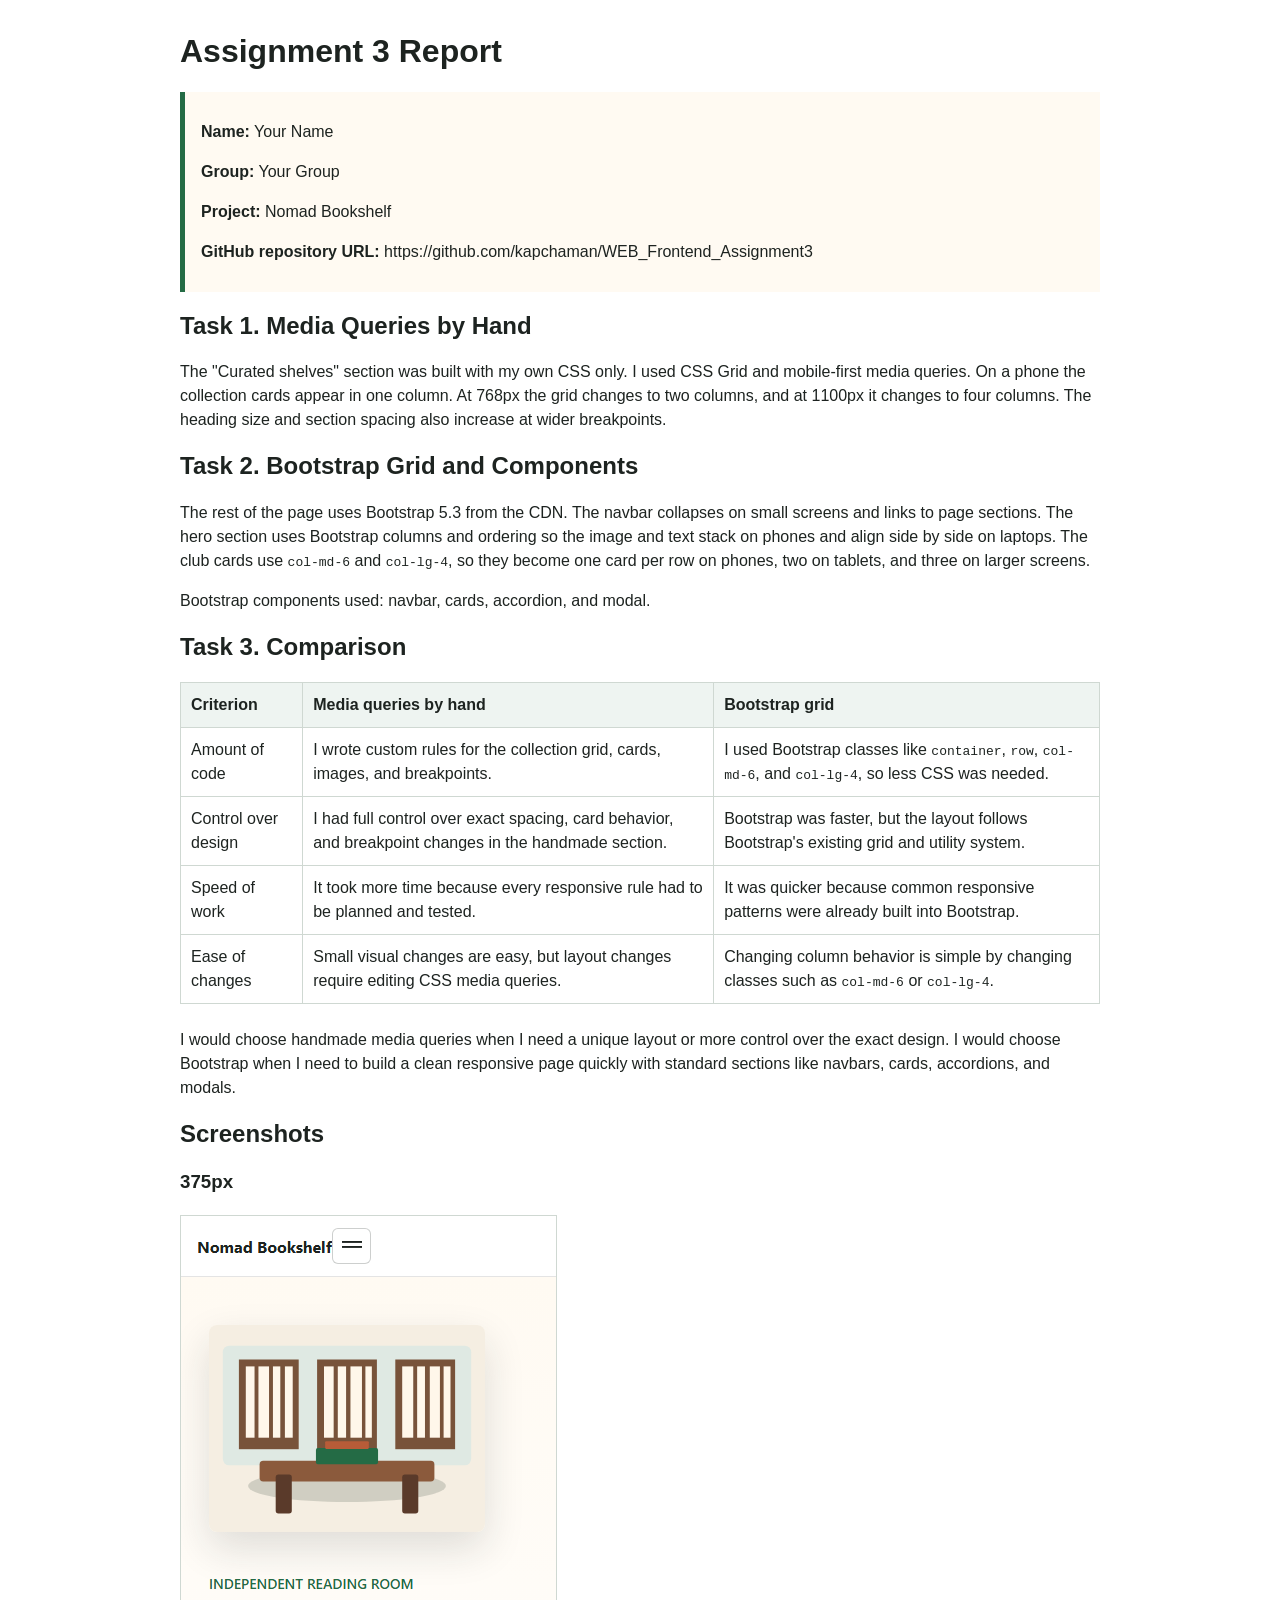
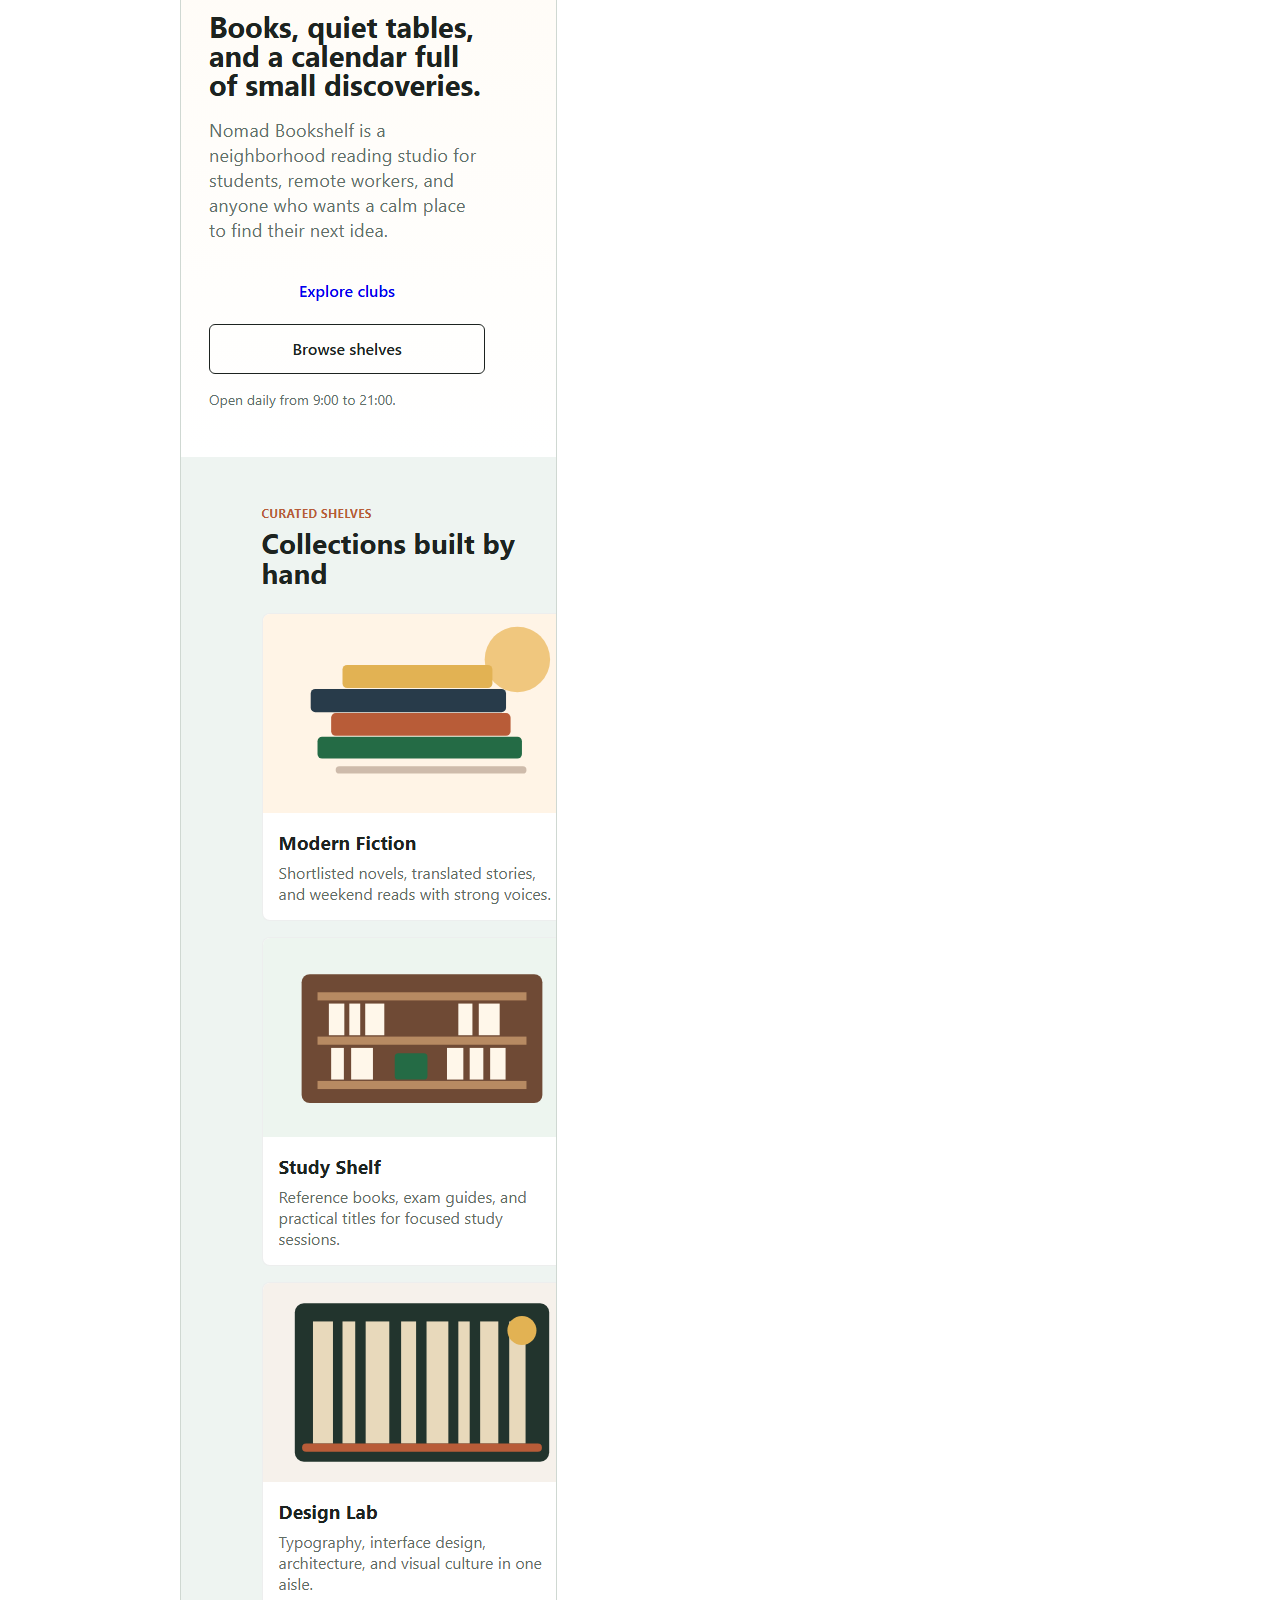
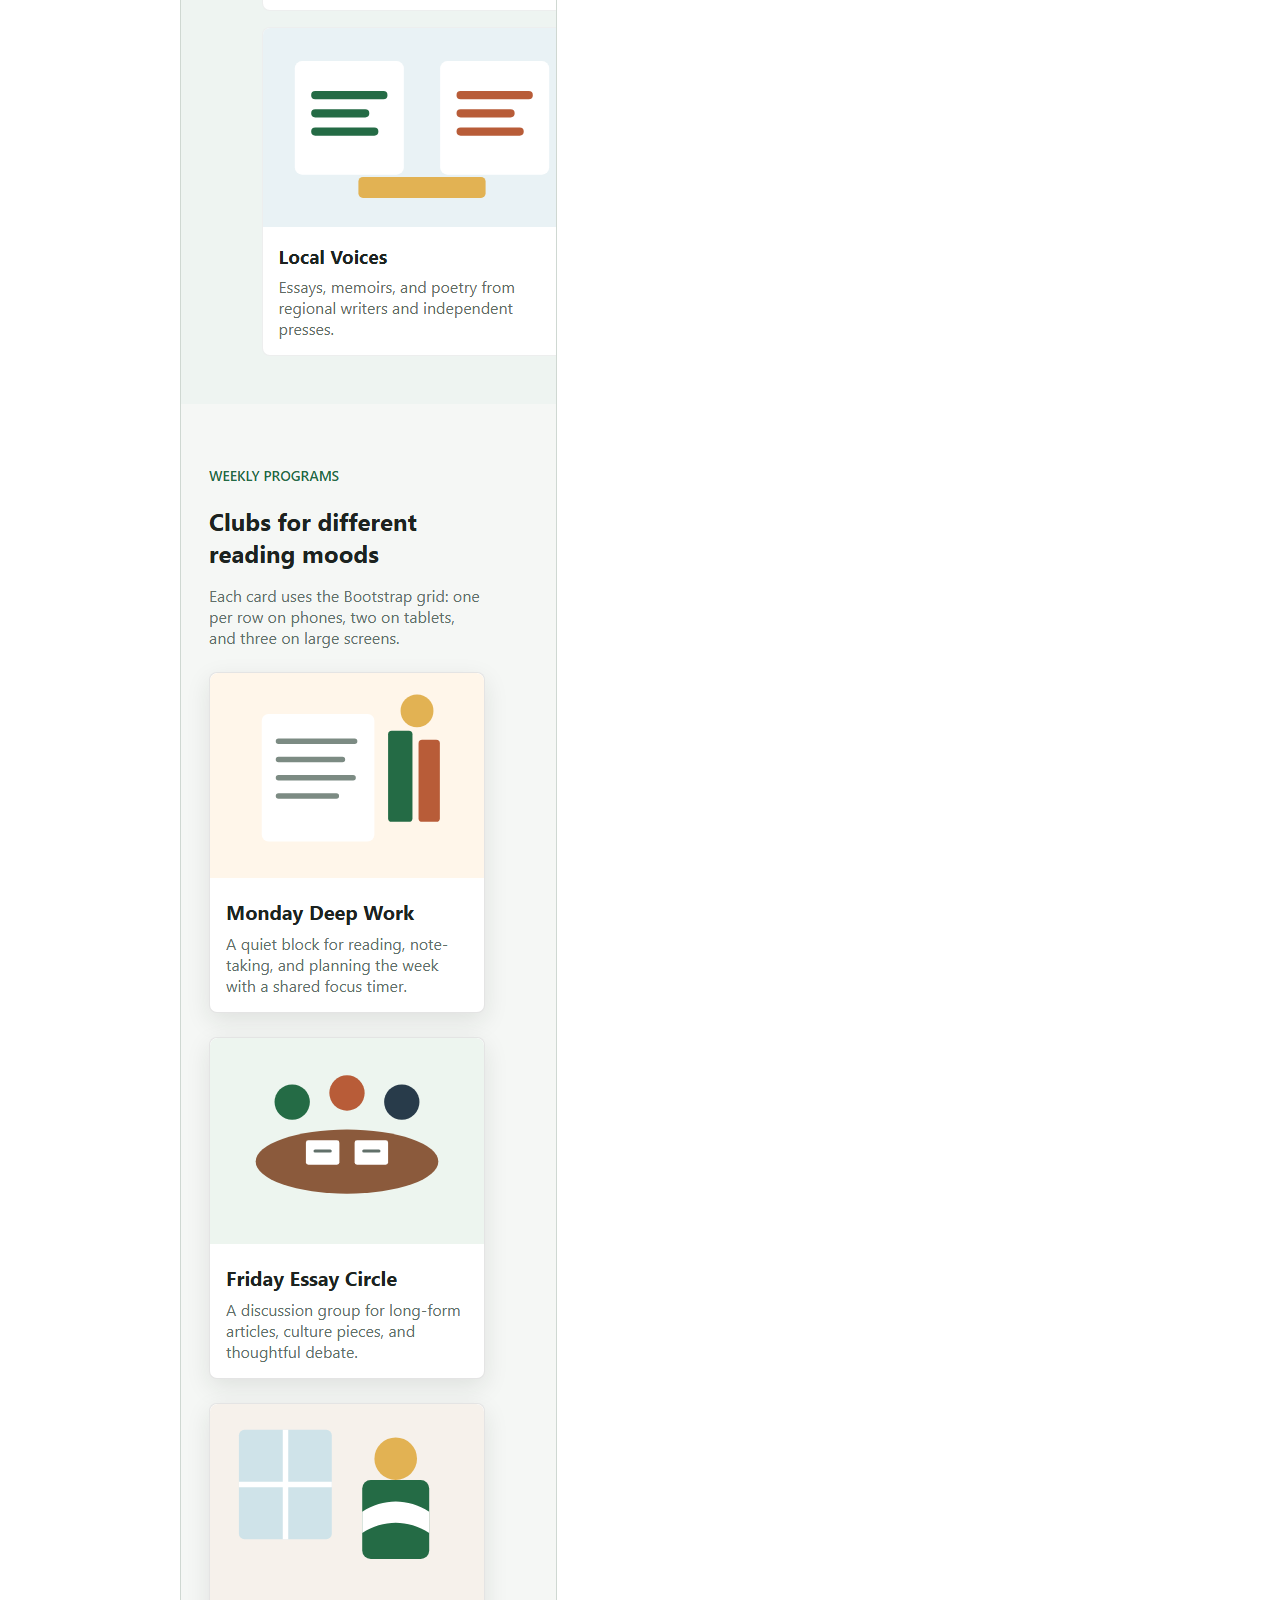
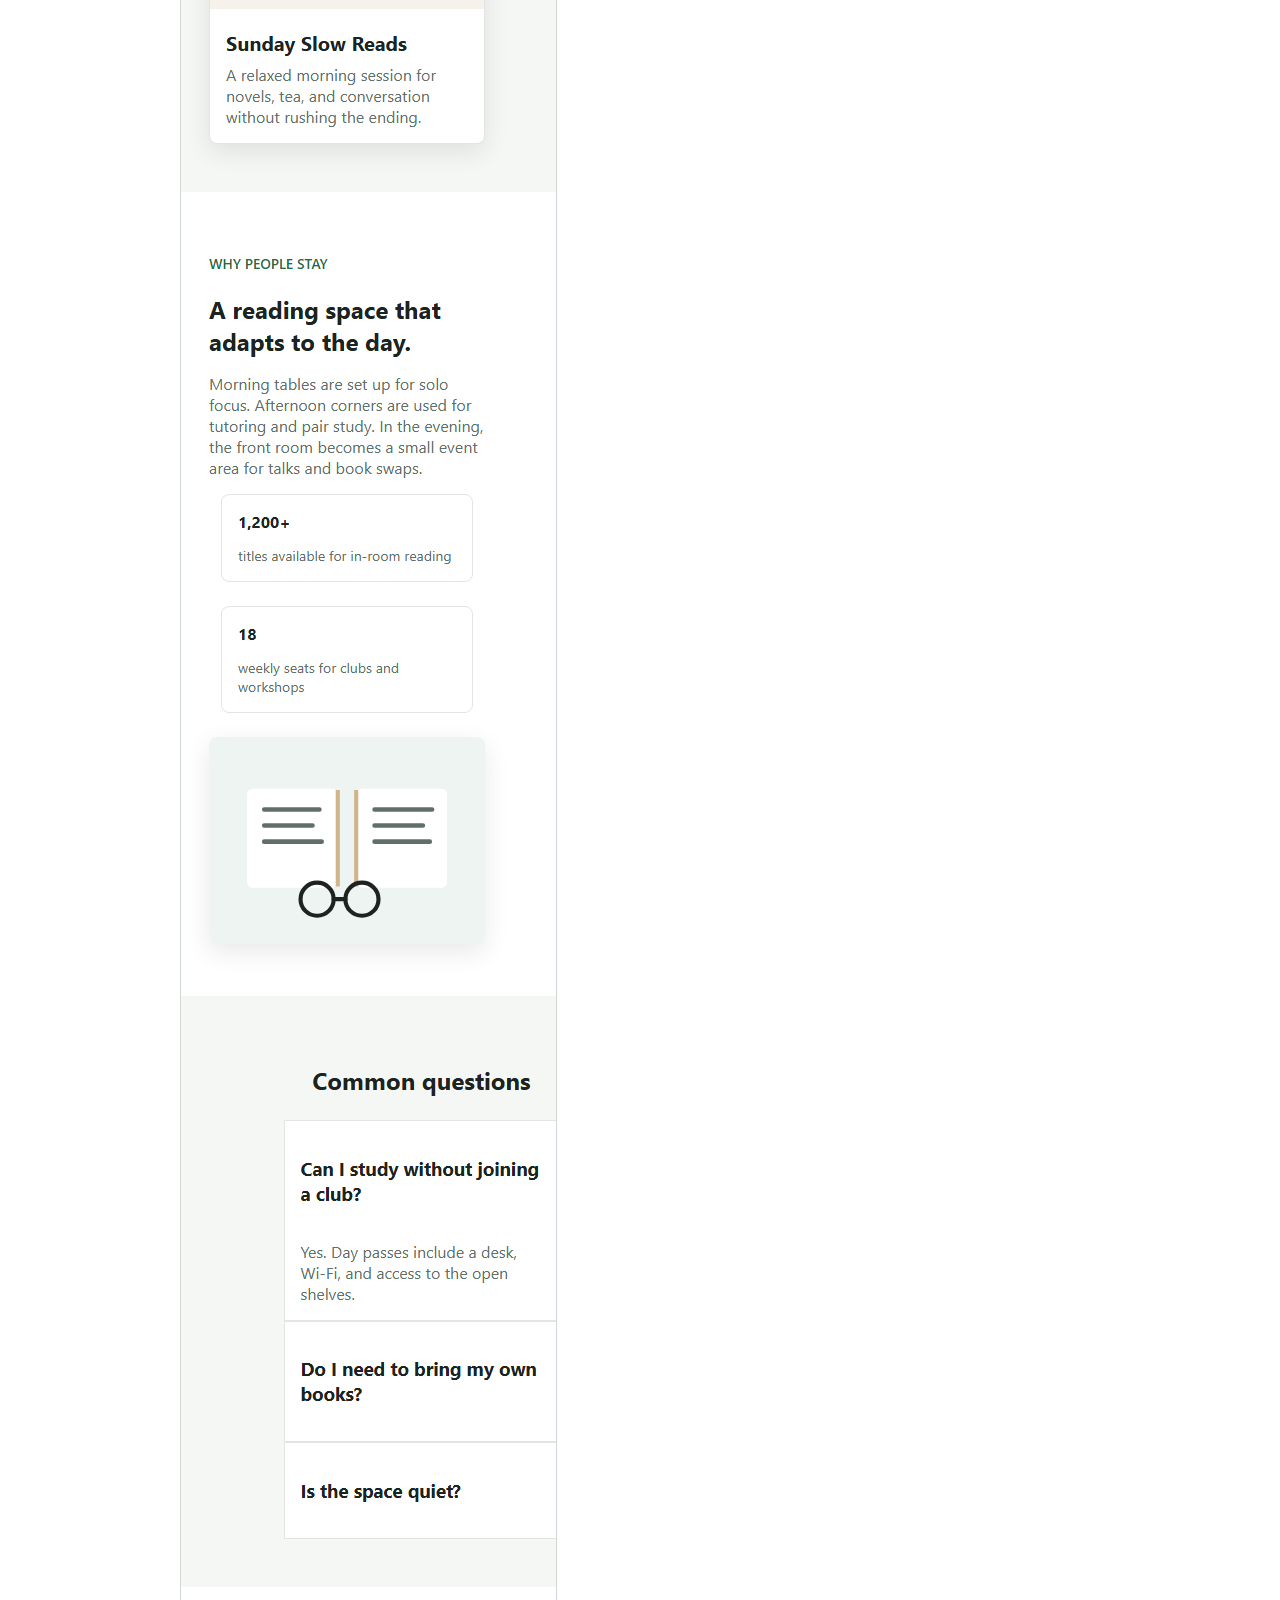
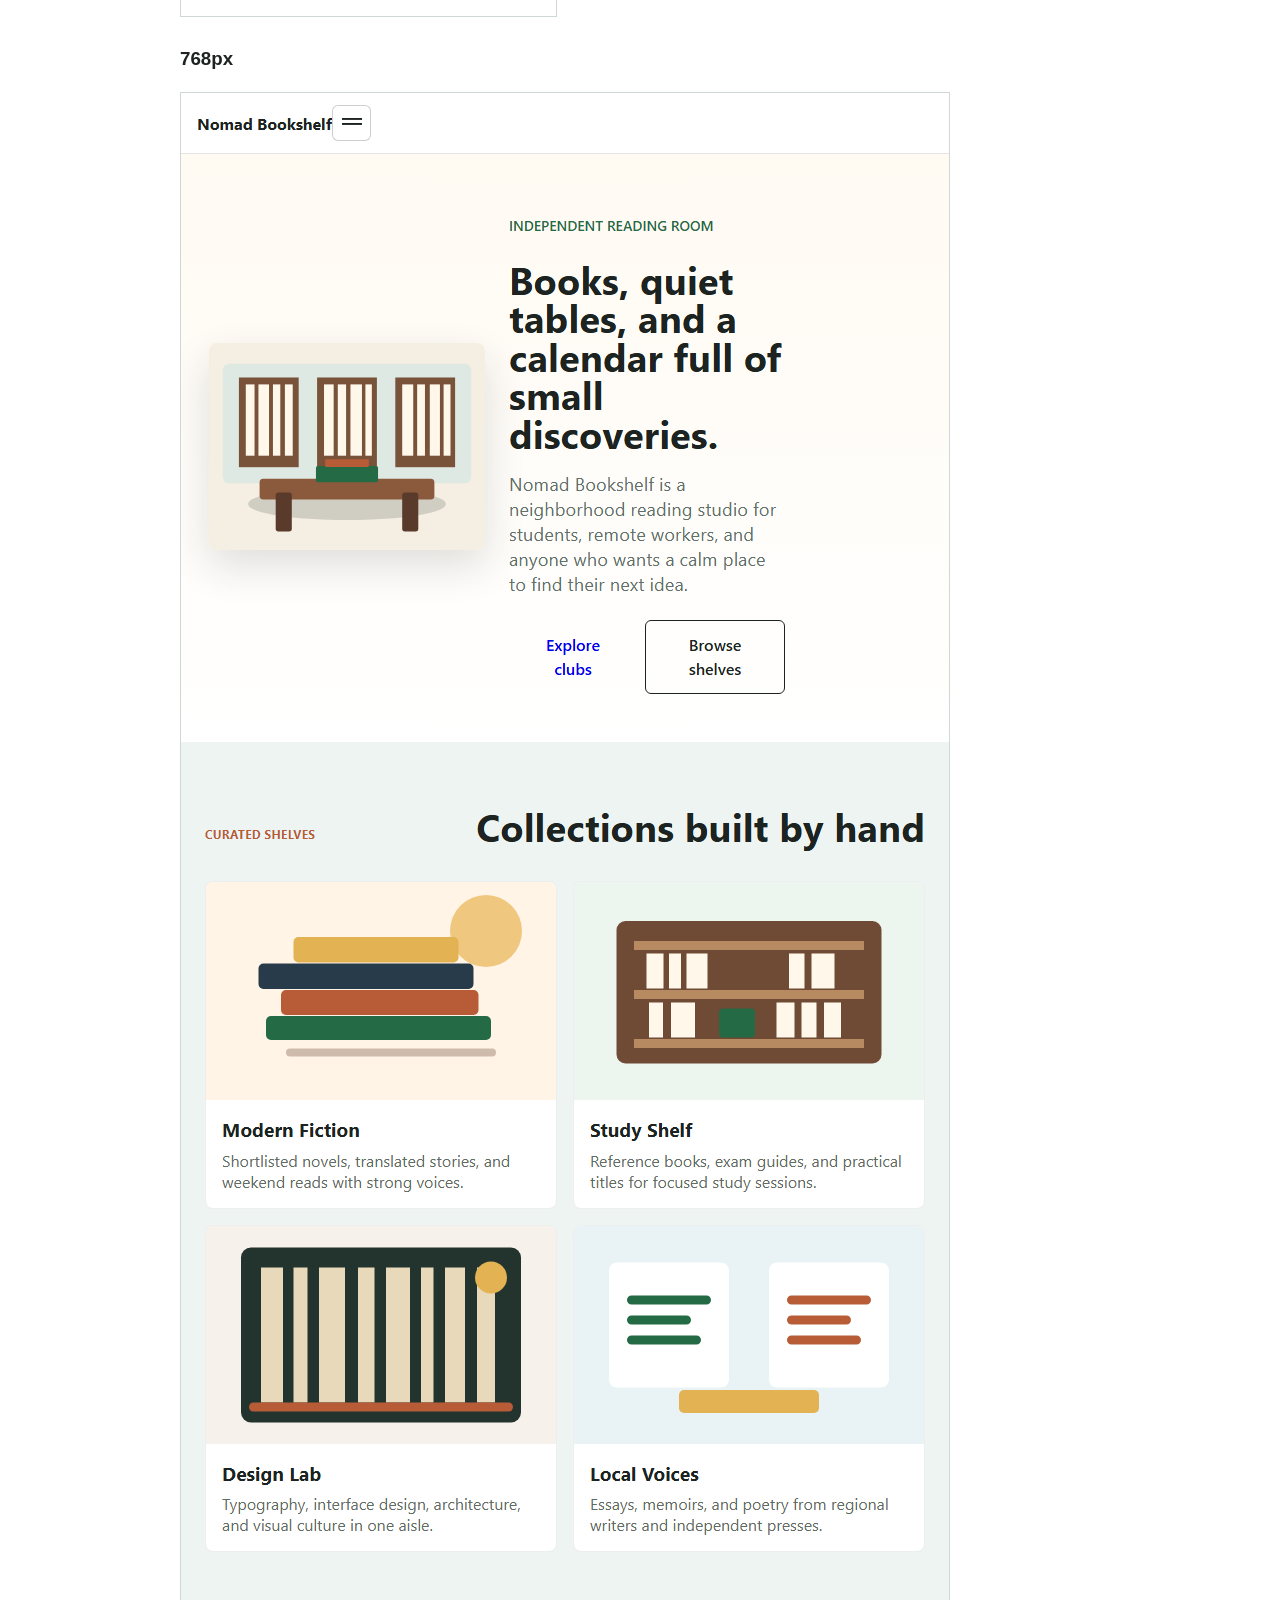
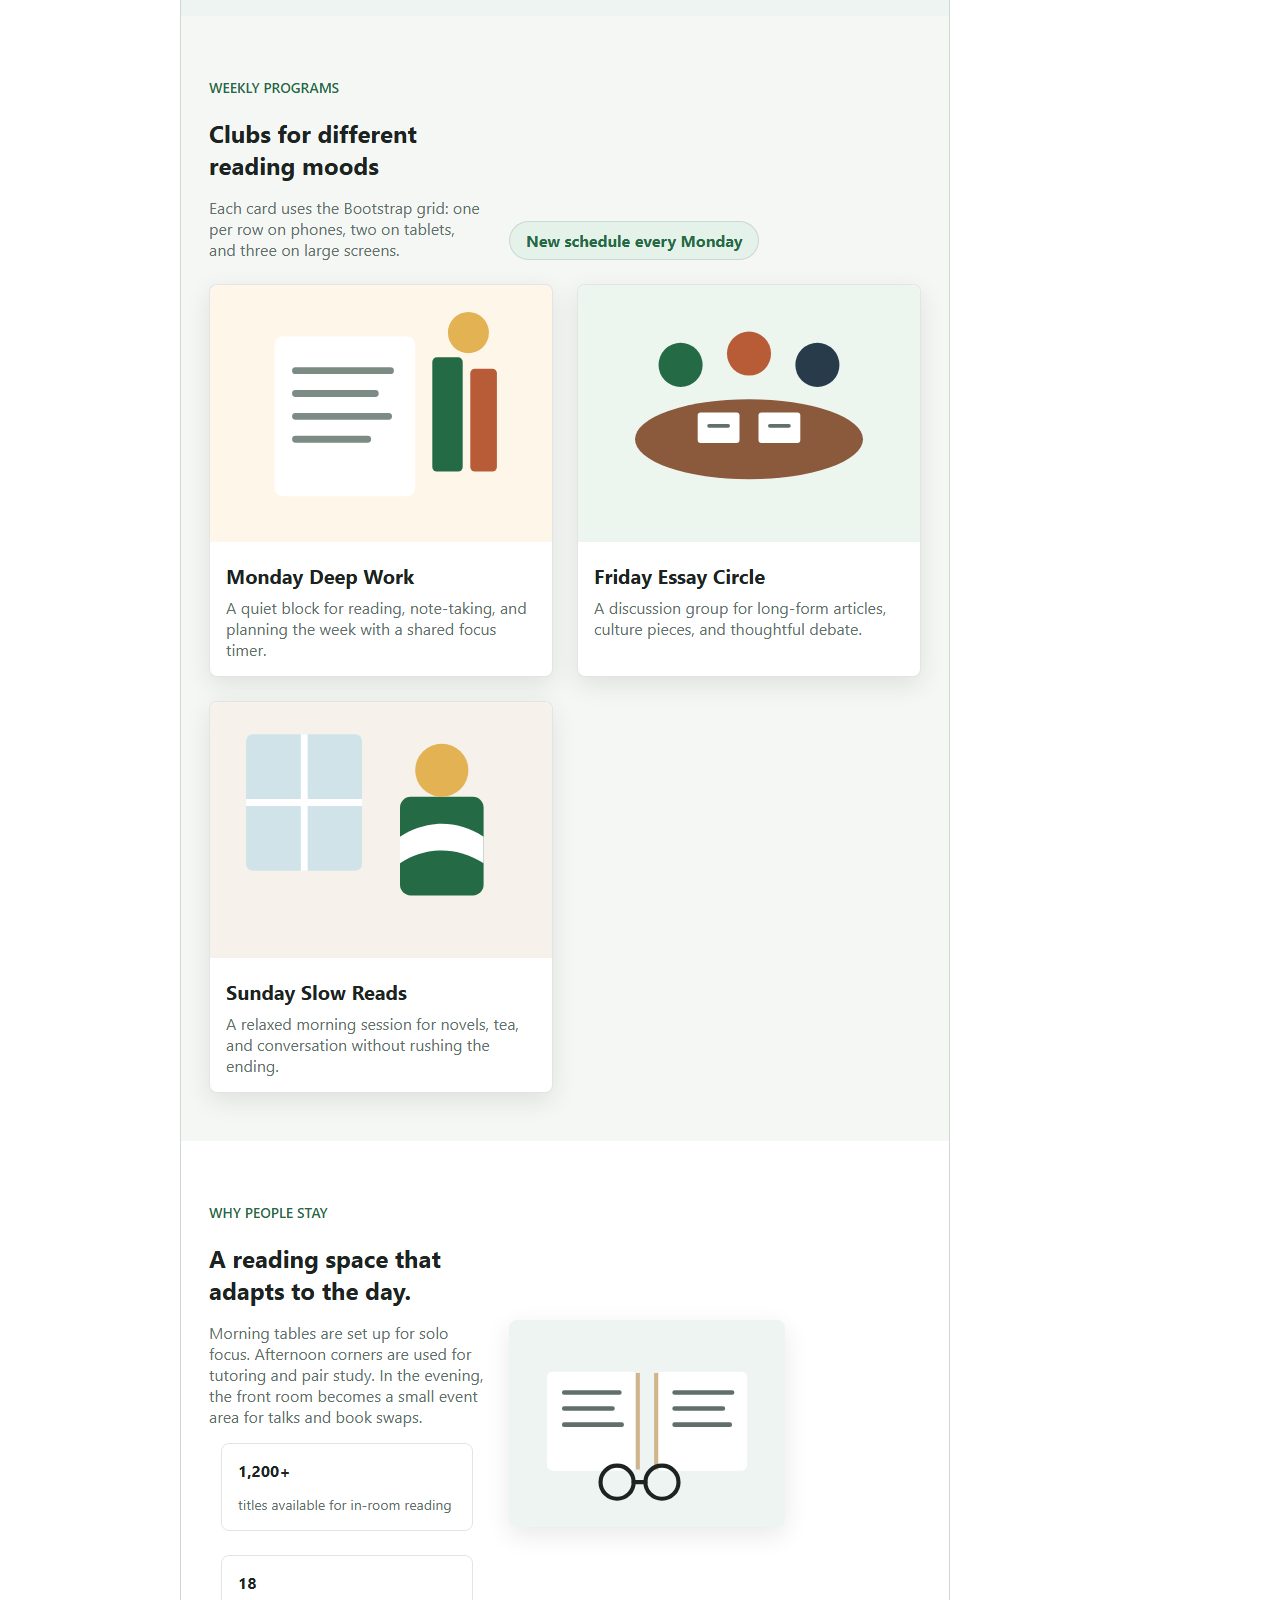
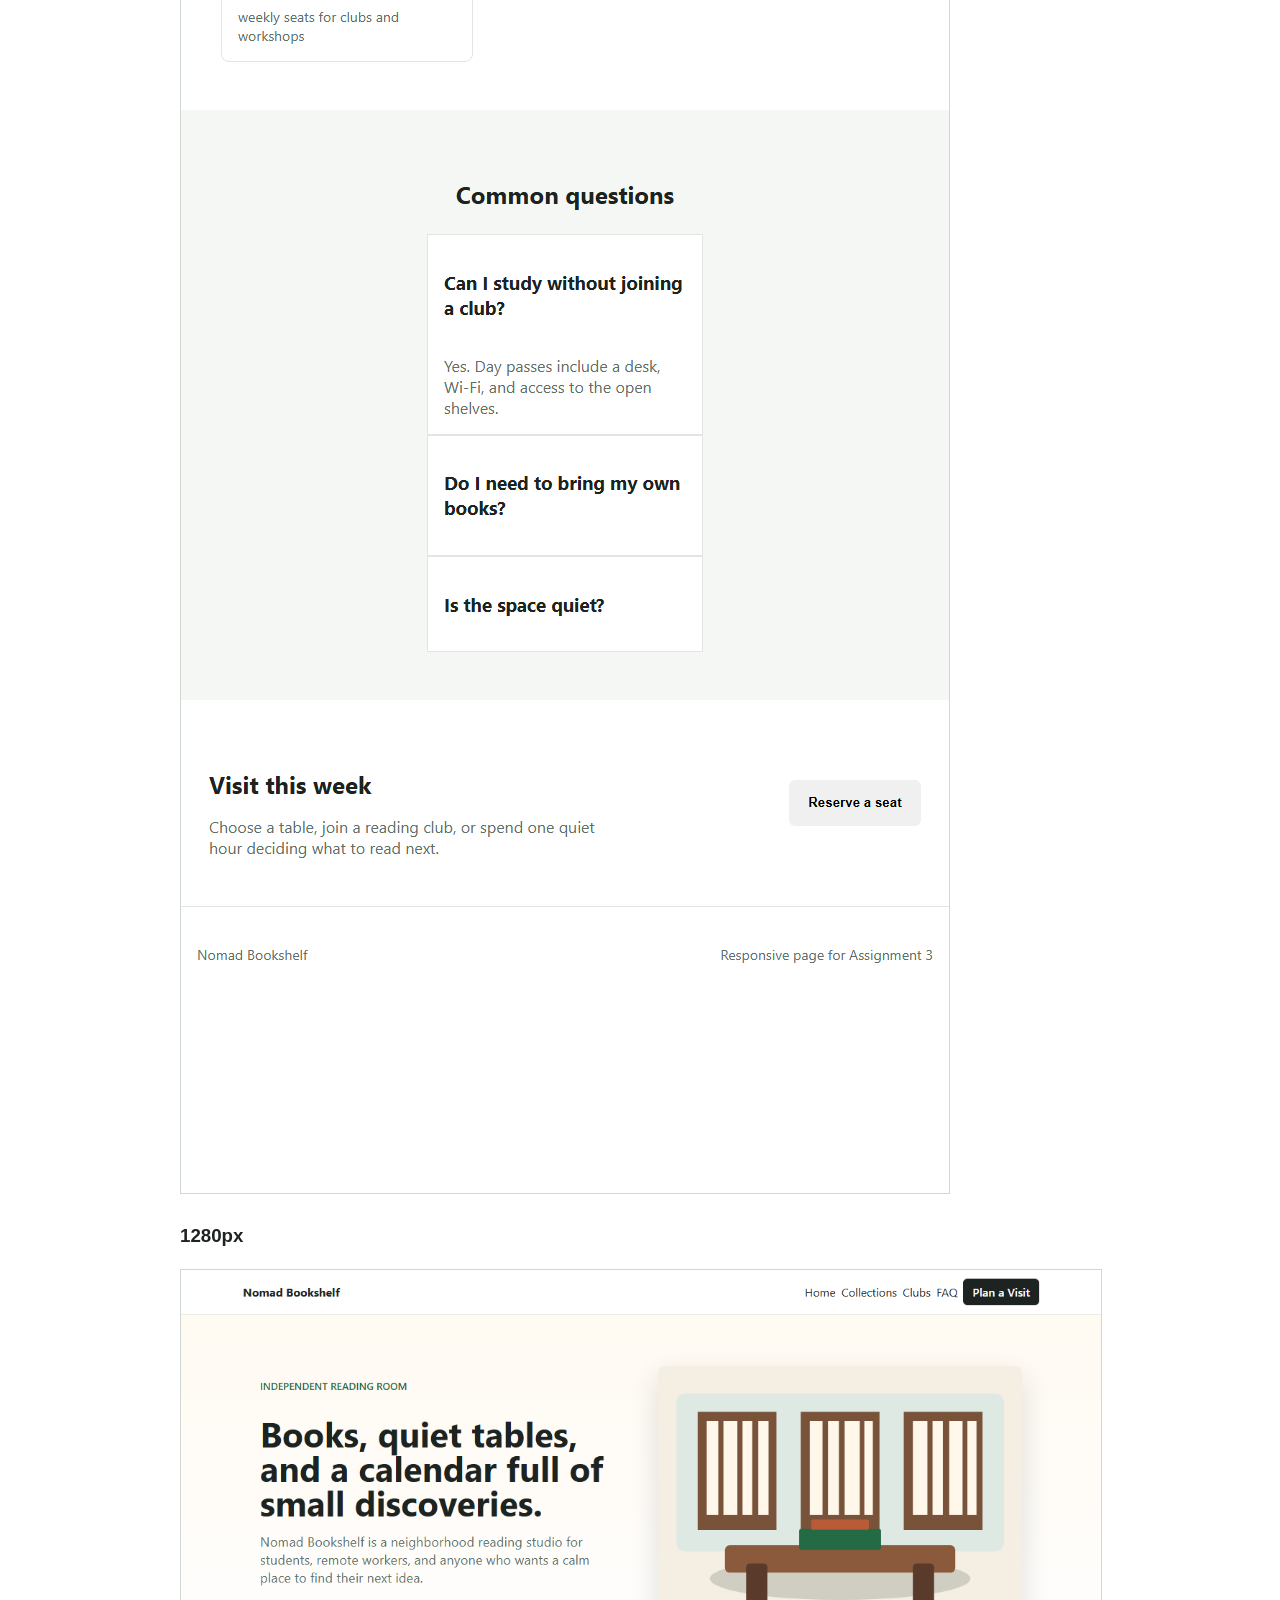
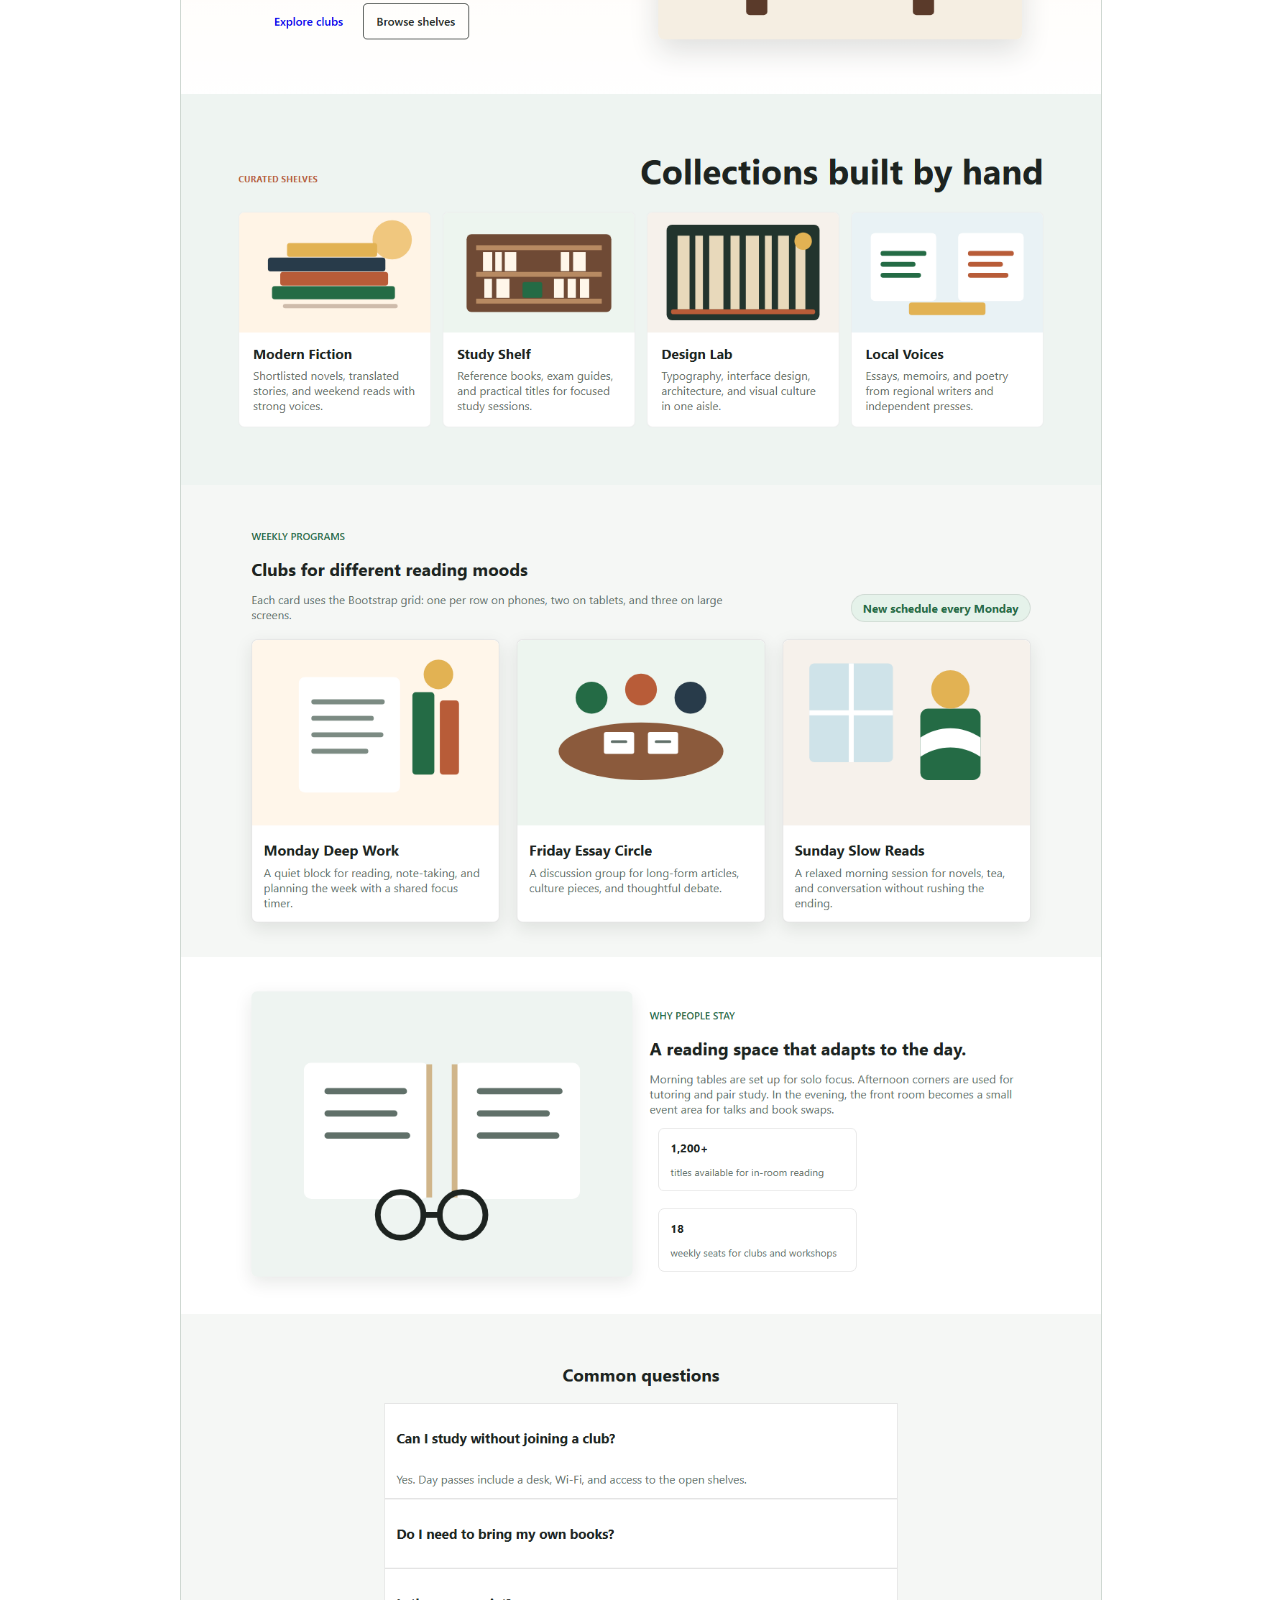
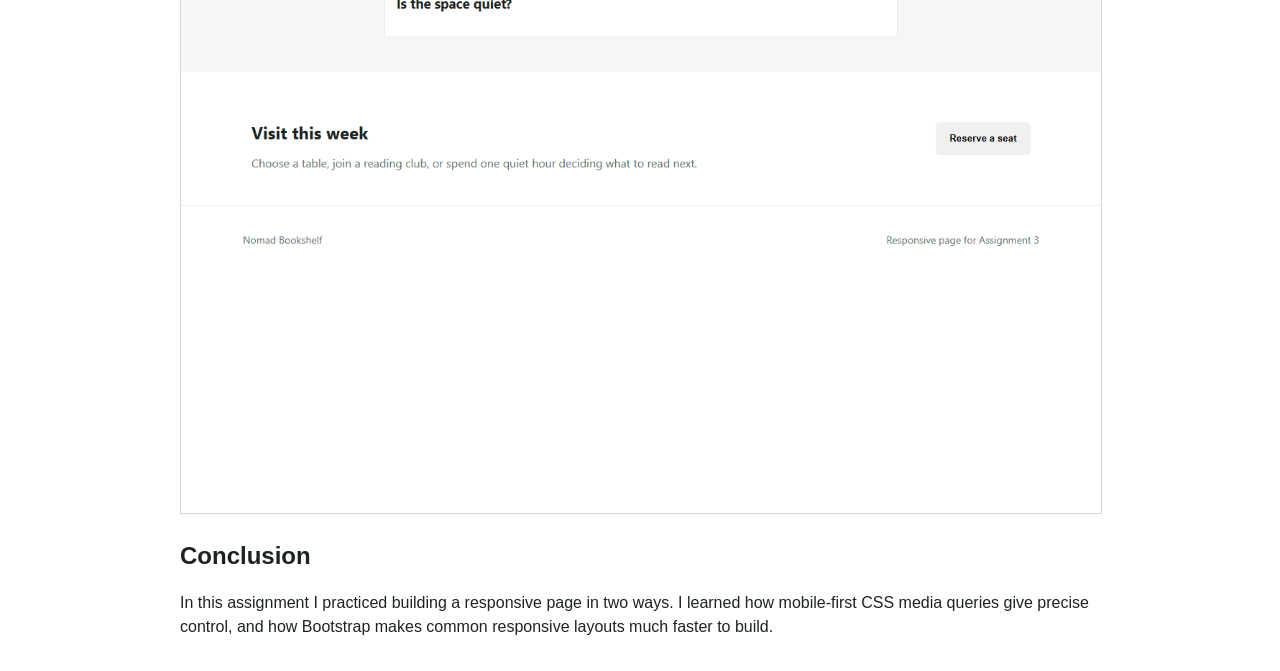
==== report.html @ 614cb84d "Add frontend assignment 3" ====
<!doctype html>
<html lang="en">
  <head>
    <meta charset="utf-8">
    <meta name="viewport" content="width=device-width, initial-scale=1">
    <title>Assignment 3 Report</title>
    <style>
      body {
        color: #1d2320;
        font-family: Arial, sans-serif;
        line-height: 1.5;
        margin: 32px auto;
        max-width: 920px;
      }

      h1,
      h2 {
        line-height: 1.2;
      }

      table {
        border-collapse: collapse;
        margin: 16px 0 24px;
        width: 100%;
      }

      th,
      td {
        border: 1px solid #cfd8d2;
        padding: 10px;
        text-align: left;
        vertical-align: top;
      }

      th {
        background: #eef4f1;
      }

      img {
        border: 1px solid #cfd8d2;
        display: block;
        margin: 12px 0 28px;
        max-width: 100%;
      }

      .meta {
        background: #fffaf2;
        border-left: 5px solid #246b45;
        padding: 12px 16px;
      }

      @media print {
        body {
          margin: 18mm;
          max-width: none;
        }

        img {
          max-height: 230mm;
          object-fit: contain;
        }
      }
    </style>
  </head>
  <body>
    <h1>Assignment 3 Report</h1>
    <div class="meta">
      <p><strong>Name:</strong> Your Name</p>
      <p><strong>Group:</strong> Your Group</p>
      <p><strong>Project:</strong> Nomad Bookshelf</p>
      <p><strong>GitHub repository URL:</strong> https://github.com/kapchaman/WEB_Frontend_Assignment3</p>
    </div>

    <h2>Task 1. Media Queries by Hand</h2>
    <p>The "Curated shelves" section was built with my own CSS only. I used CSS Grid and mobile-first media queries. On a phone the collection cards appear in one column. At 768px the grid changes to two columns, and at 1100px it changes to four columns. The heading size and section spacing also increase at wider breakpoints.</p>

    <h2>Task 2. Bootstrap Grid and Components</h2>
    <p>The rest of the page uses Bootstrap 5.3 from the CDN. The navbar collapses on small screens and links to page sections. The hero section uses Bootstrap columns and ordering so the image and text stack on phones and align side by side on laptops. The club cards use <code>col-md-6</code> and <code>col-lg-4</code>, so they become one card per row on phones, two on tablets, and three on larger screens.</p>
    <p>Bootstrap components used: navbar, cards, accordion, and modal.</p>

    <h2>Task 3. Comparison</h2>
    <table>
      <thead>
        <tr>
          <th>Criterion</th>
          <th>Media queries by hand</th>
          <th>Bootstrap grid</th>
        </tr>
      </thead>
      <tbody>
        <tr>
          <td>Amount of code</td>
          <td>I wrote custom rules for the collection grid, cards, images, and breakpoints.</td>
          <td>I used Bootstrap classes like <code>container</code>, <code>row</code>, <code>col-md-6</code>, and <code>col-lg-4</code>, so less CSS was needed.</td>
        </tr>
        <tr>
          <td>Control over design</td>
          <td>I had full control over exact spacing, card behavior, and breakpoint changes in the handmade section.</td>
          <td>Bootstrap was faster, but the layout follows Bootstrap's existing grid and utility system.</td>
        </tr>
        <tr>
          <td>Speed of work</td>
          <td>It took more time because every responsive rule had to be planned and tested.</td>
          <td>It was quicker because common responsive patterns were already built into Bootstrap.</td>
        </tr>
        <tr>
          <td>Ease of changes</td>
          <td>Small visual changes are easy, but layout changes require editing CSS media queries.</td>
          <td>Changing column behavior is simple by changing classes such as <code>col-md-6</code> or <code>col-lg-4</code>.</td>
        </tr>
      </tbody>
    </table>
    <p>I would choose handmade media queries when I need a unique layout or more control over the exact design. I would choose Bootstrap when I need to build a clean responsive page quickly with standard sections like navbars, cards, accordions, and modals.</p>

    <h2>Screenshots</h2>
    <h3>375px</h3>
    <img src="screenshots/375.png" alt="Full page screenshot at 375px">
    <h3>768px</h3>
    <img src="screenshots/768.png" alt="Full page screenshot at 768px">
    <h3>1280px</h3>
    <img src="screenshots/1280.png" alt="Full page screenshot at 1280px">

    <h2>Conclusion</h2>
    <p>In this assignment I practiced building a responsive page in two ways. I learned how mobile-first CSS media queries give precise control, and how Bootstrap makes common responsive layouts much faster to build.</p>
  </body>
</html>
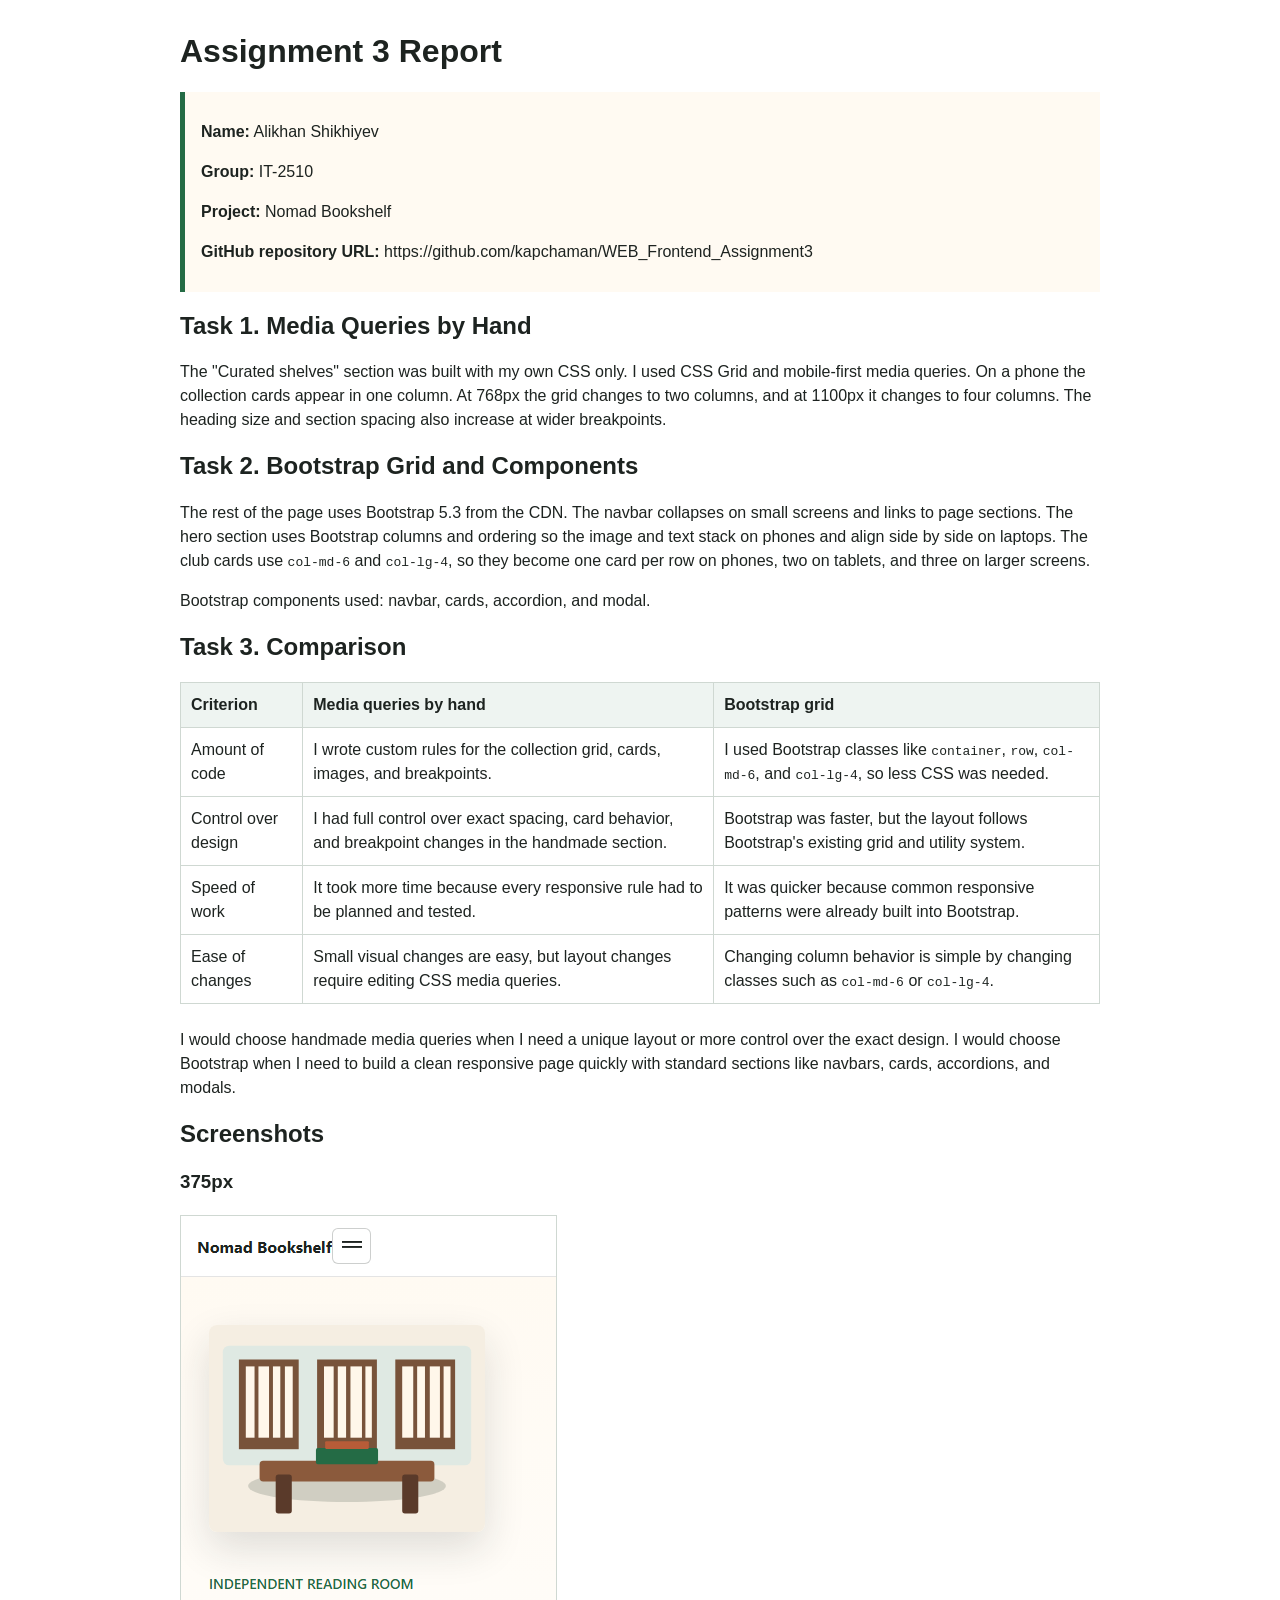
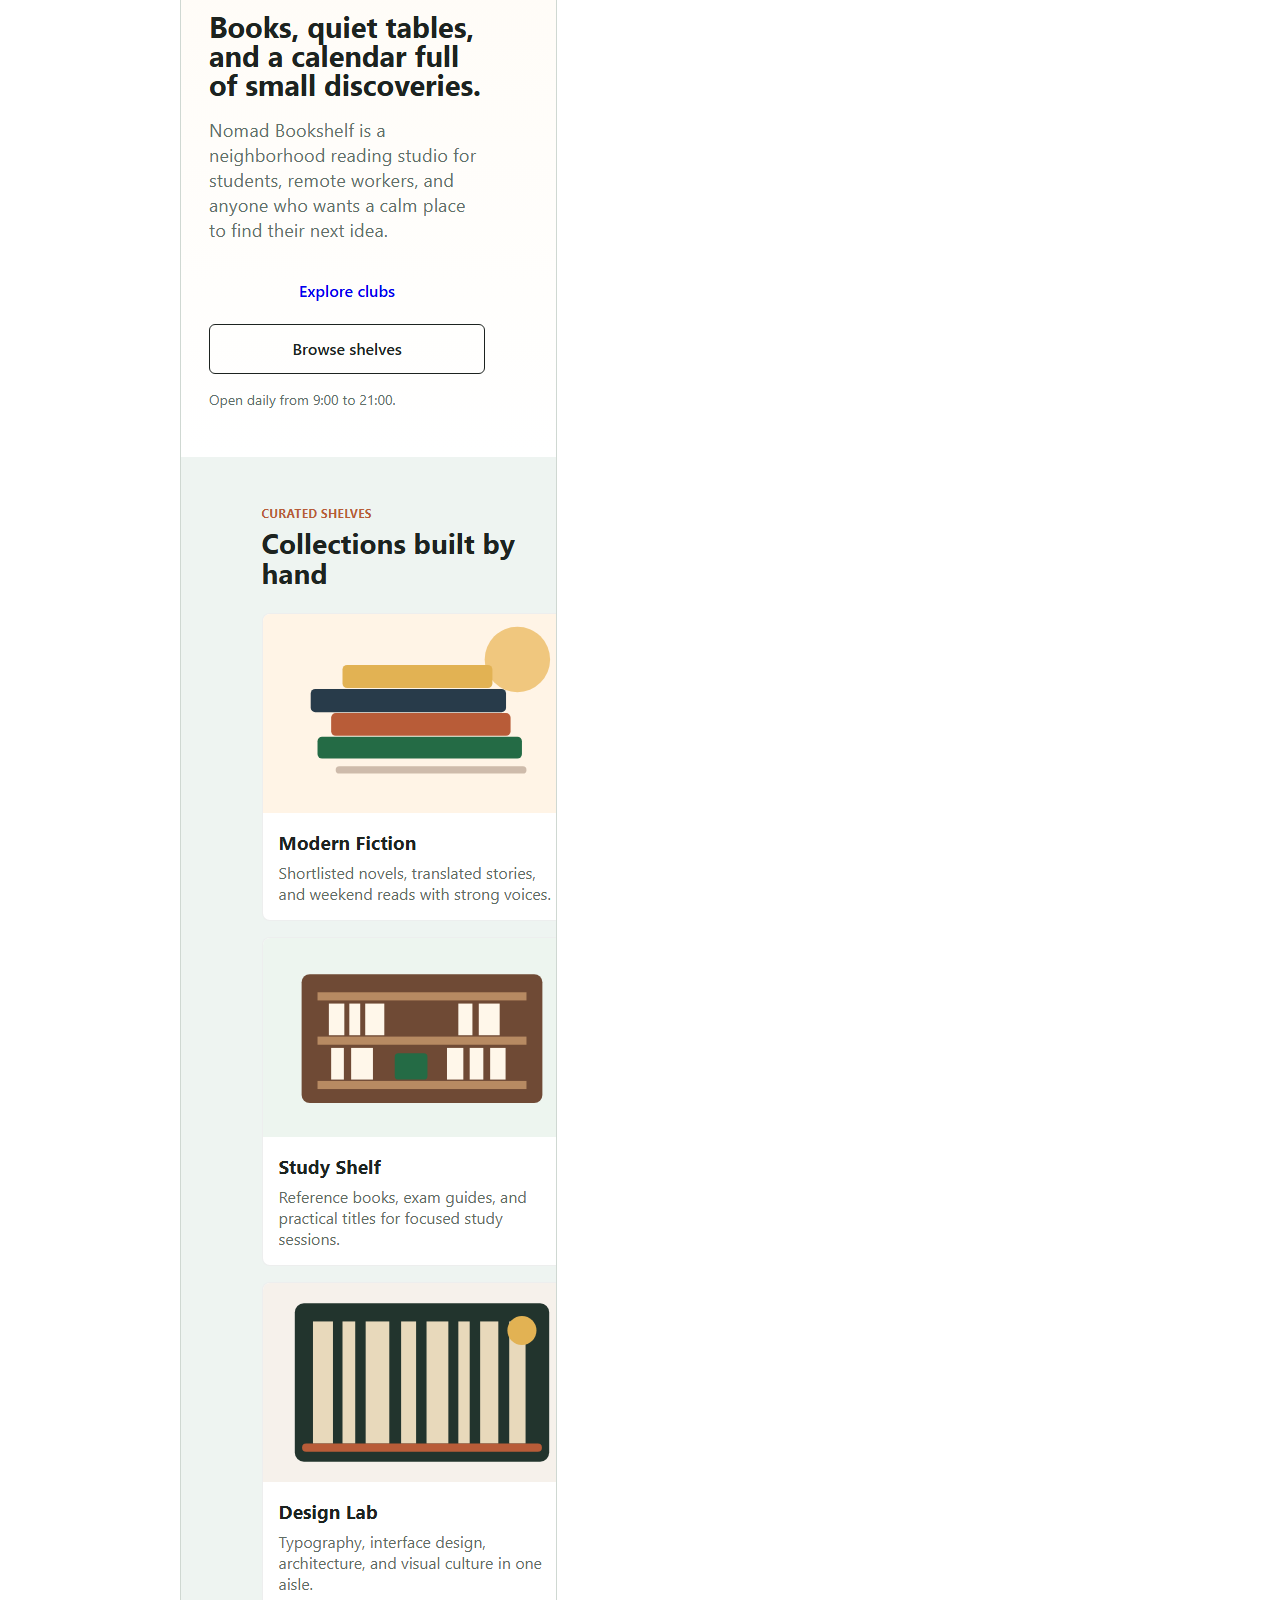
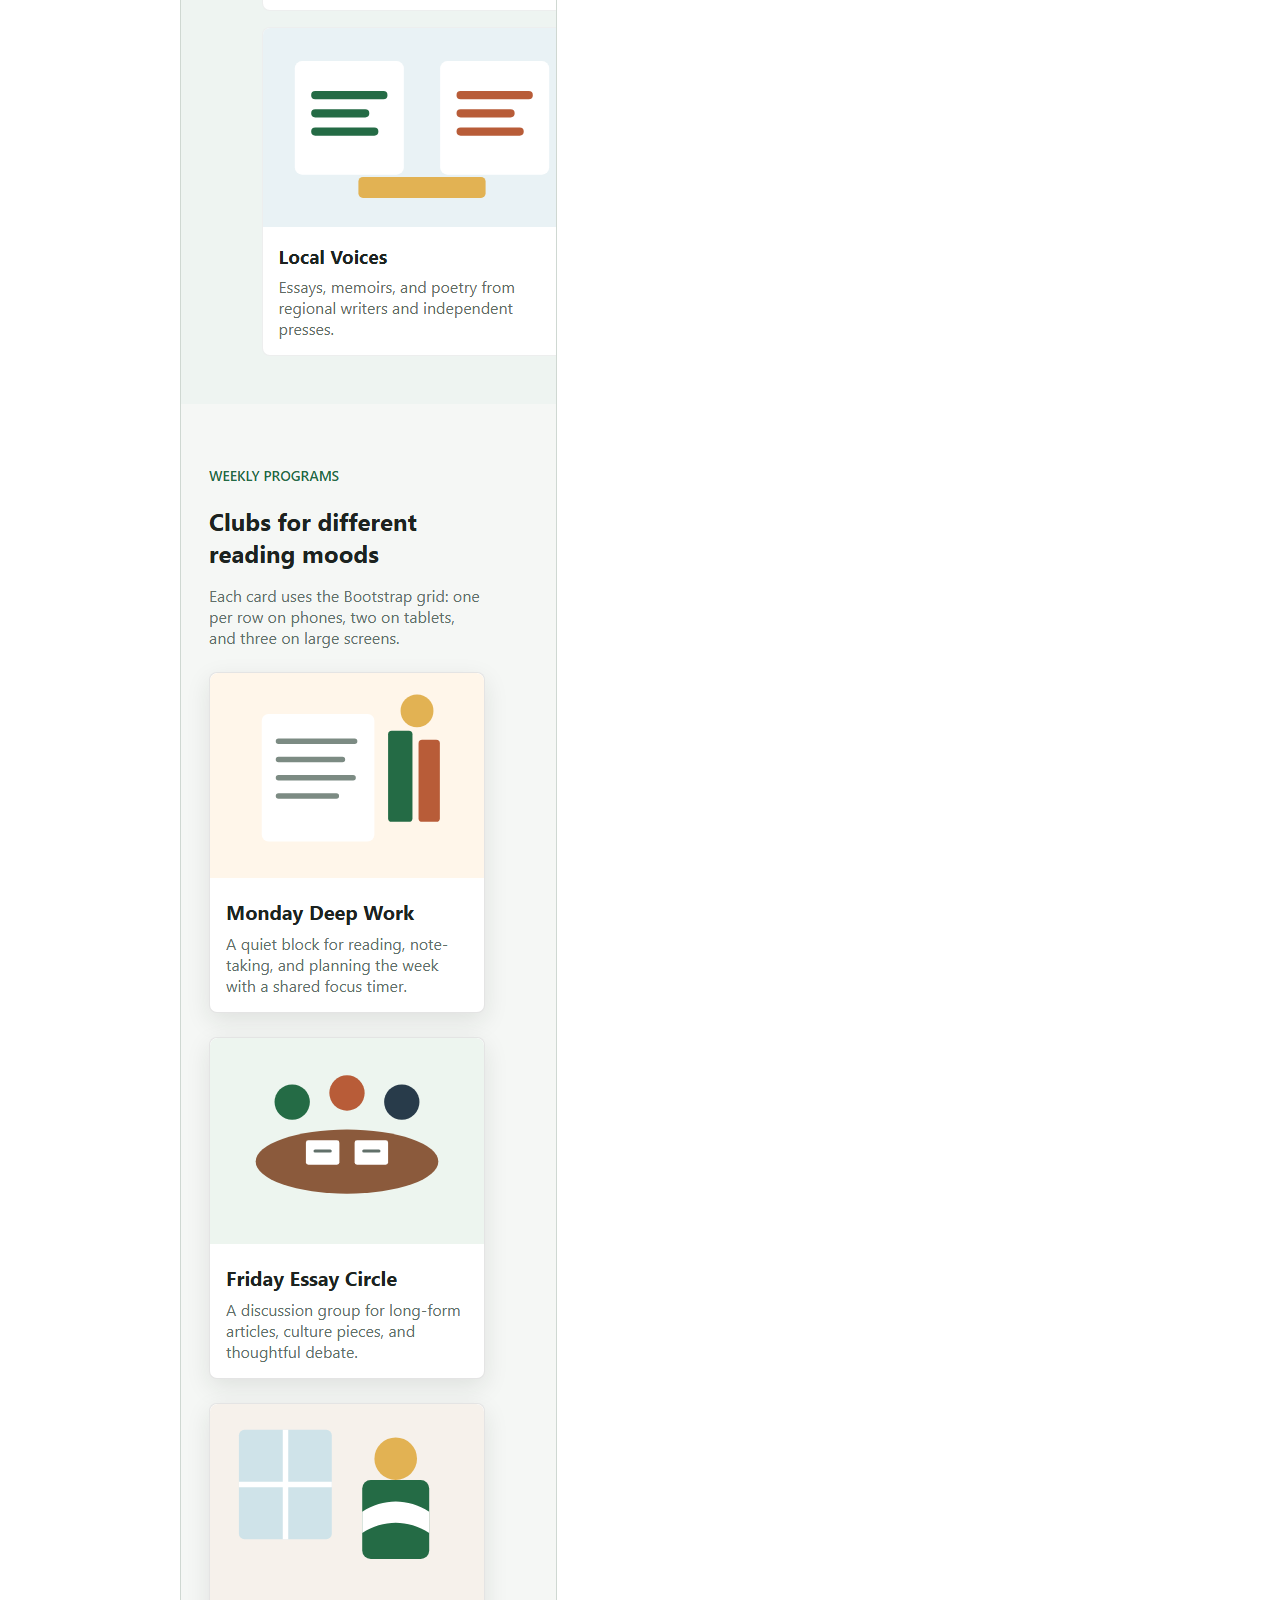
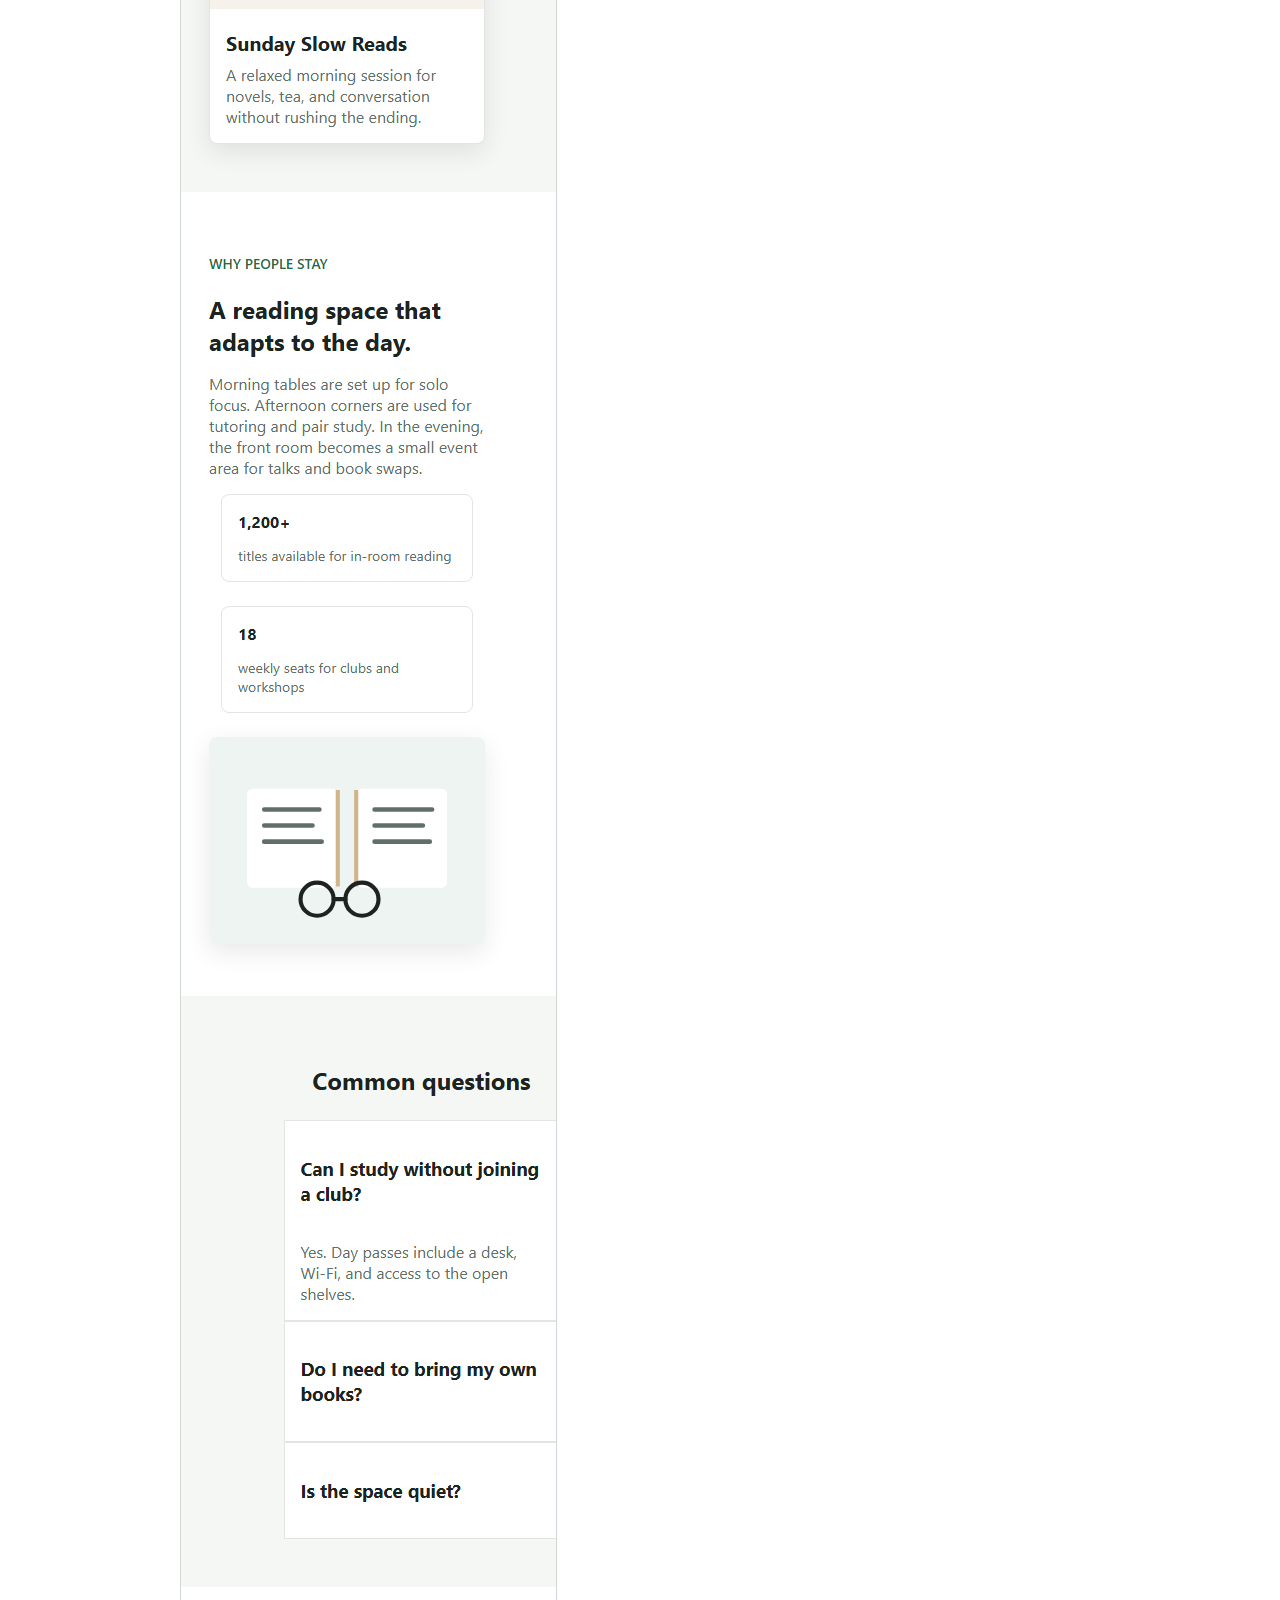
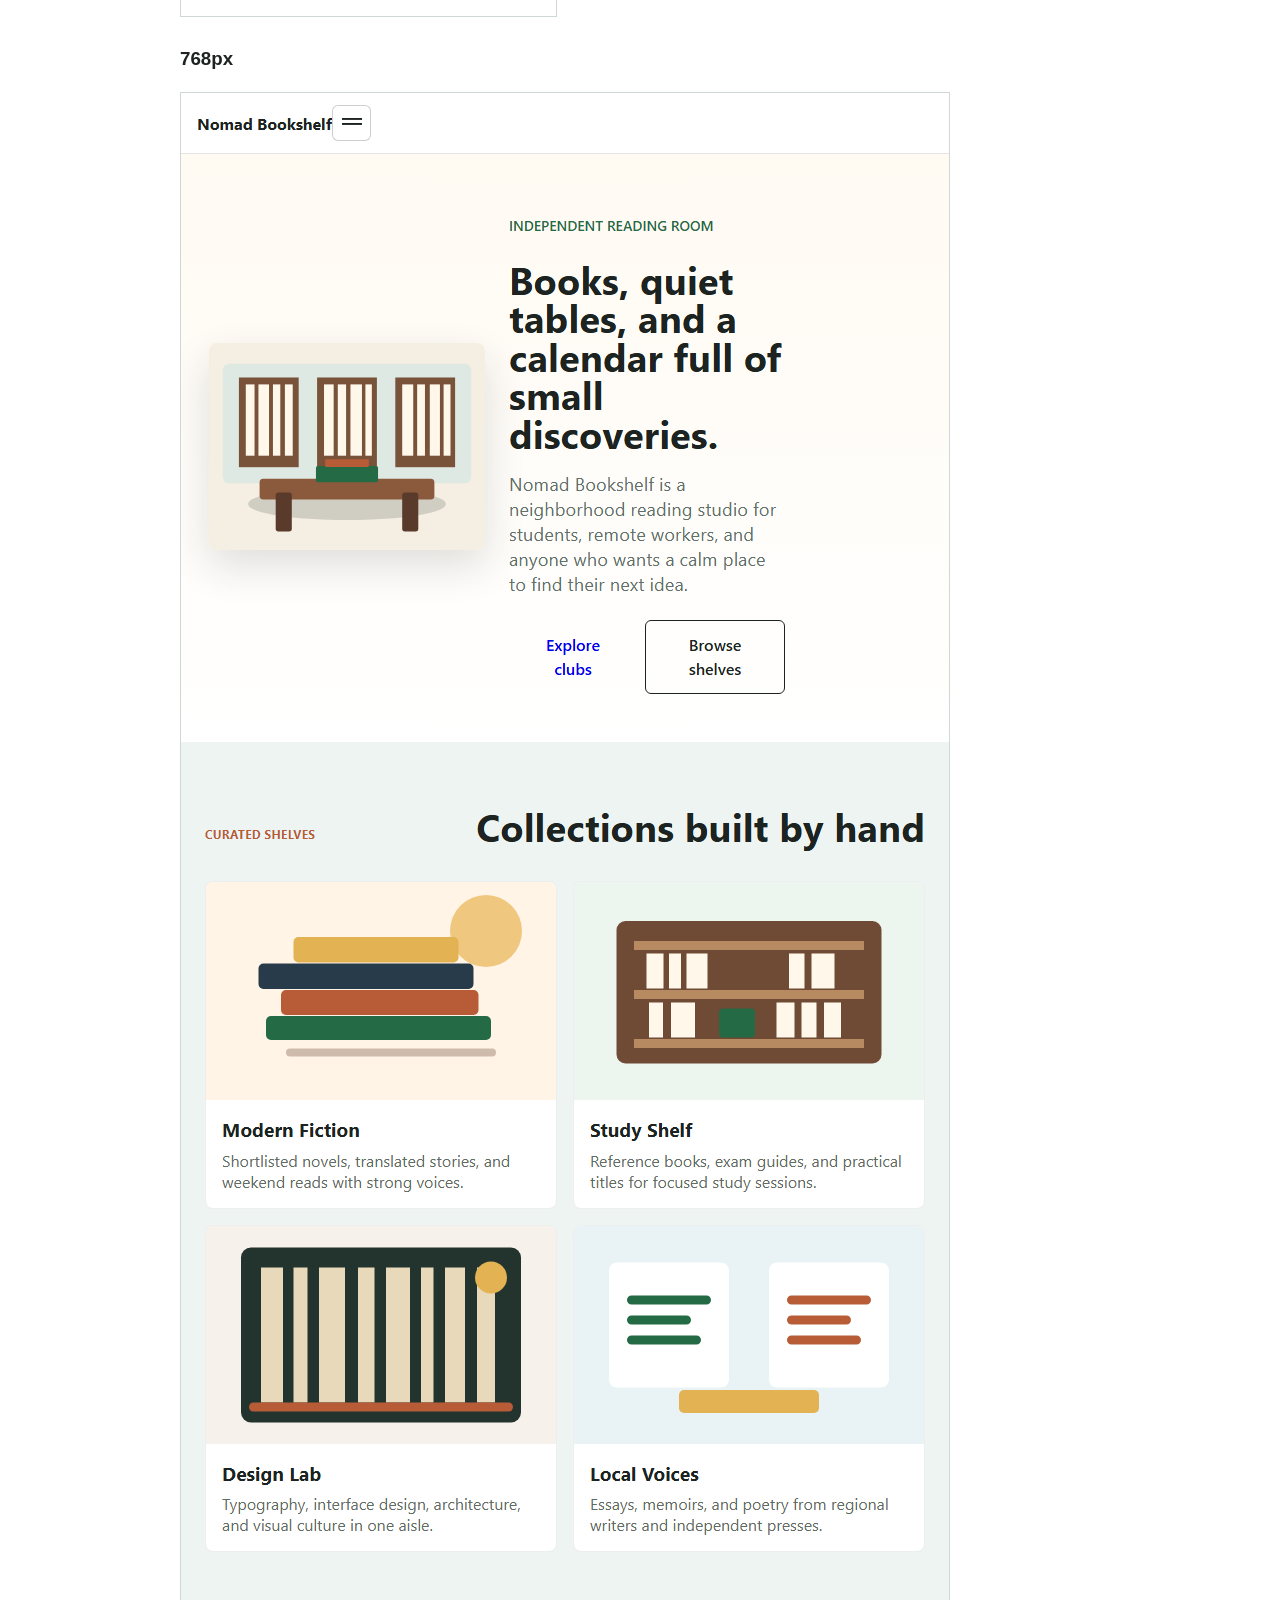
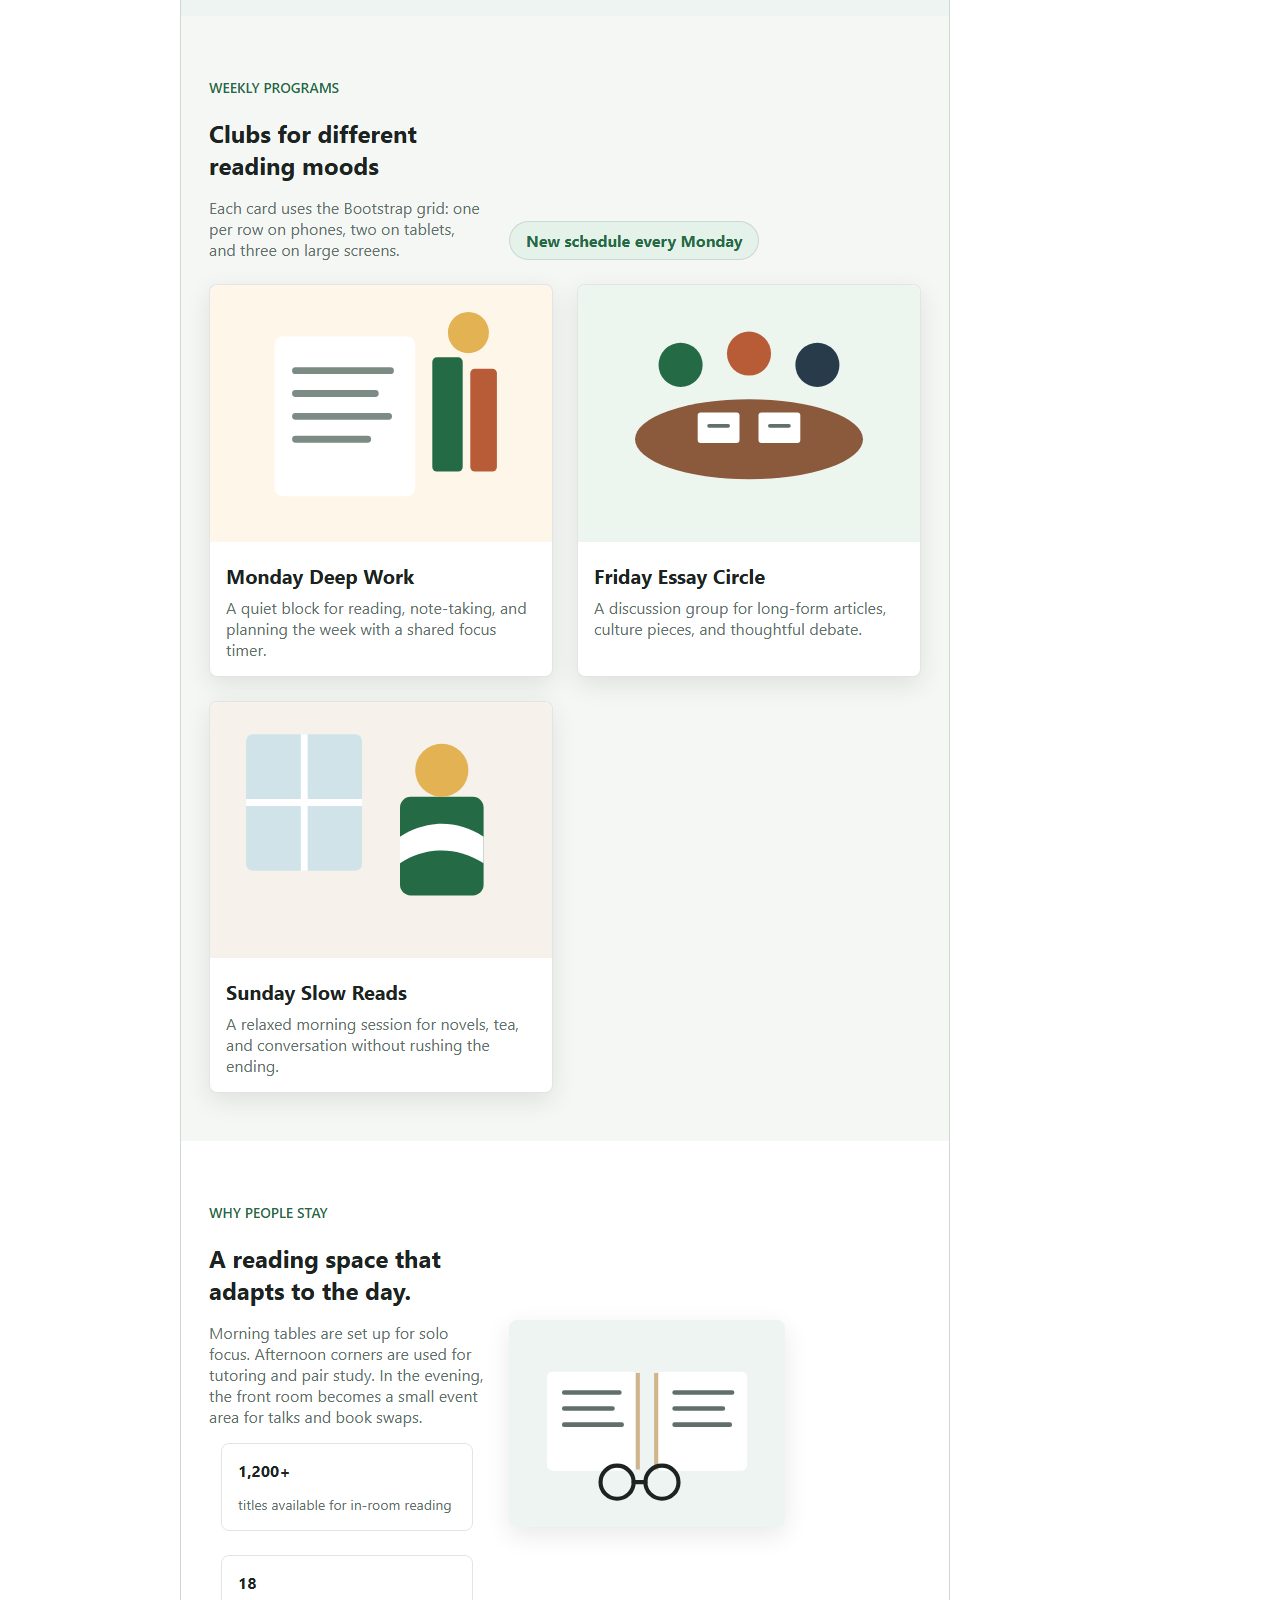
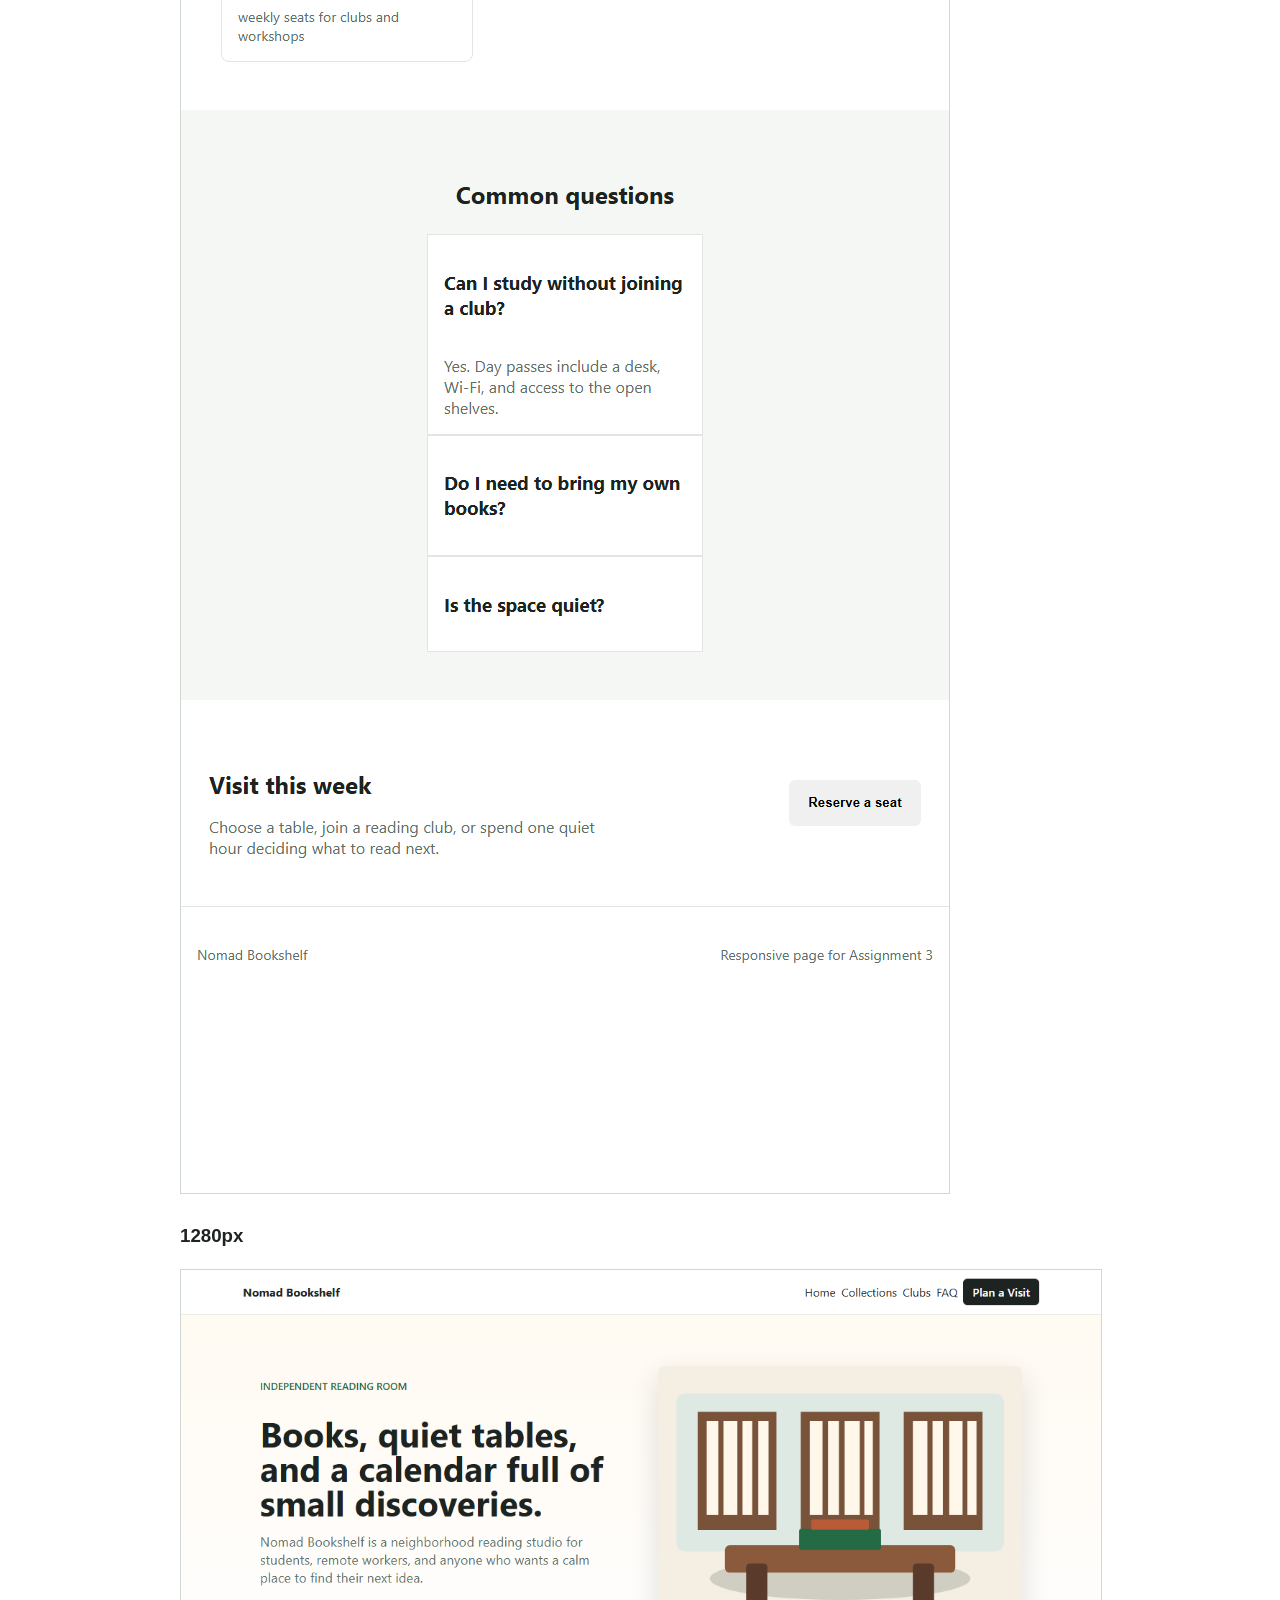
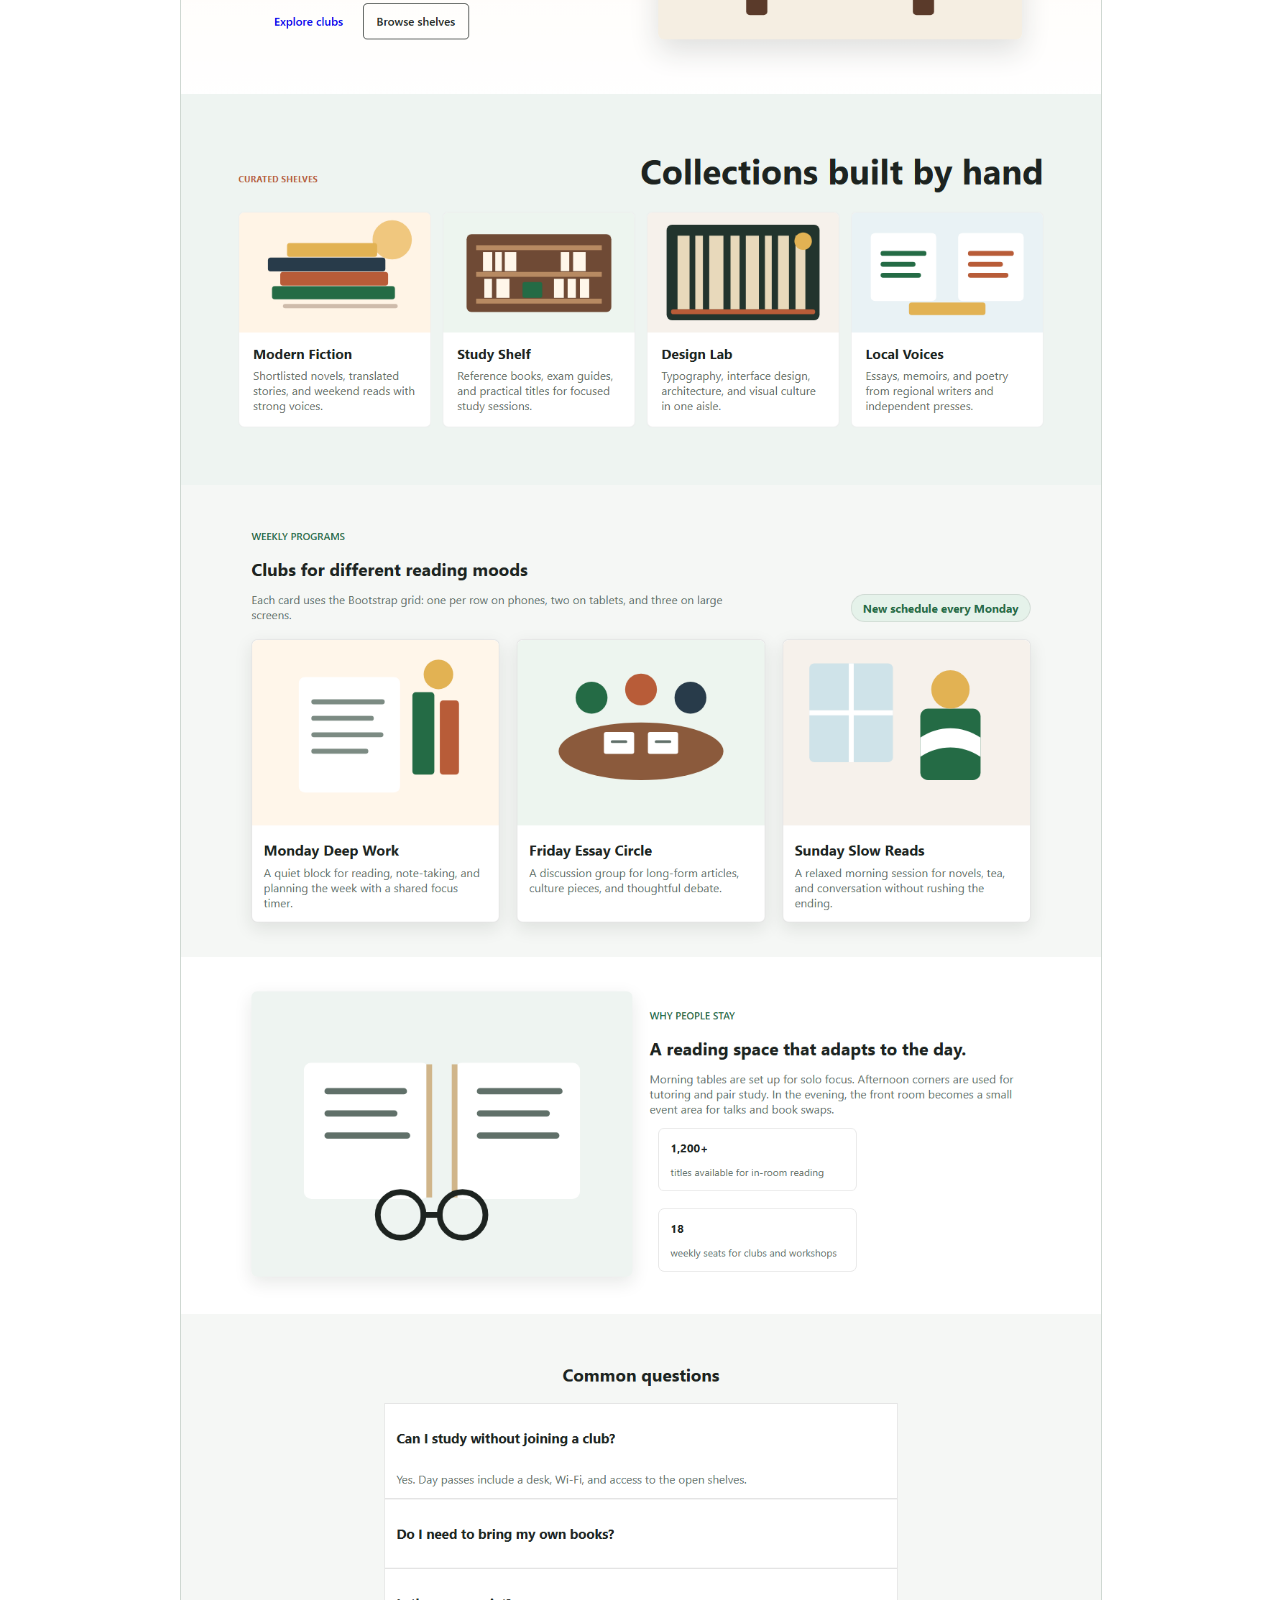
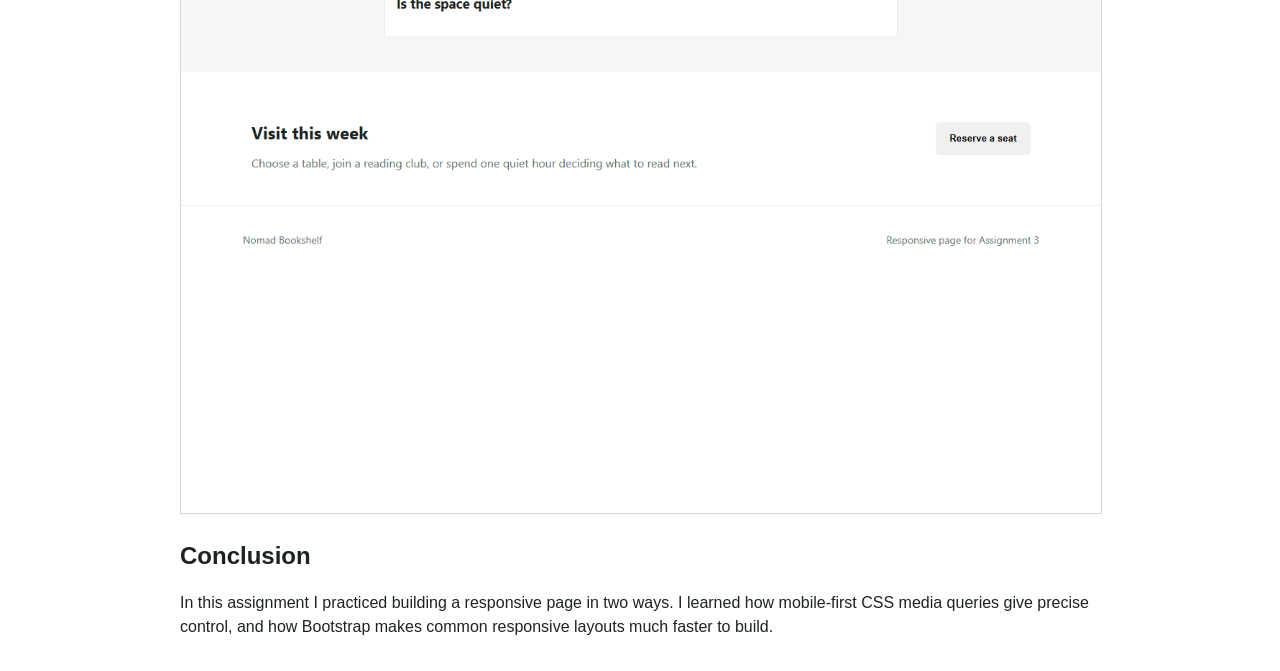
==== commit b98816ac: "Update report student details" ====
--- a/report.html
+++ b/report.html
@@ -65,8 +65,8 @@
   <body>
     <h1>Assignment 3 Report</h1>
     <div class="meta">
-      <p><strong>Name:</strong> Your Name</p>
-      <p><strong>Group:</strong> Your Group</p>
+      <p><strong>Name:</strong> Alikhan Shikhiyev</p>
+      <p><strong>Group:</strong> IT-2510</p>
       <p><strong>Project:</strong> Nomad Bookshelf</p>
       <p><strong>GitHub repository URL:</strong> https://github.com/kapchaman/WEB_Frontend_Assignment3</p>
     </div>
